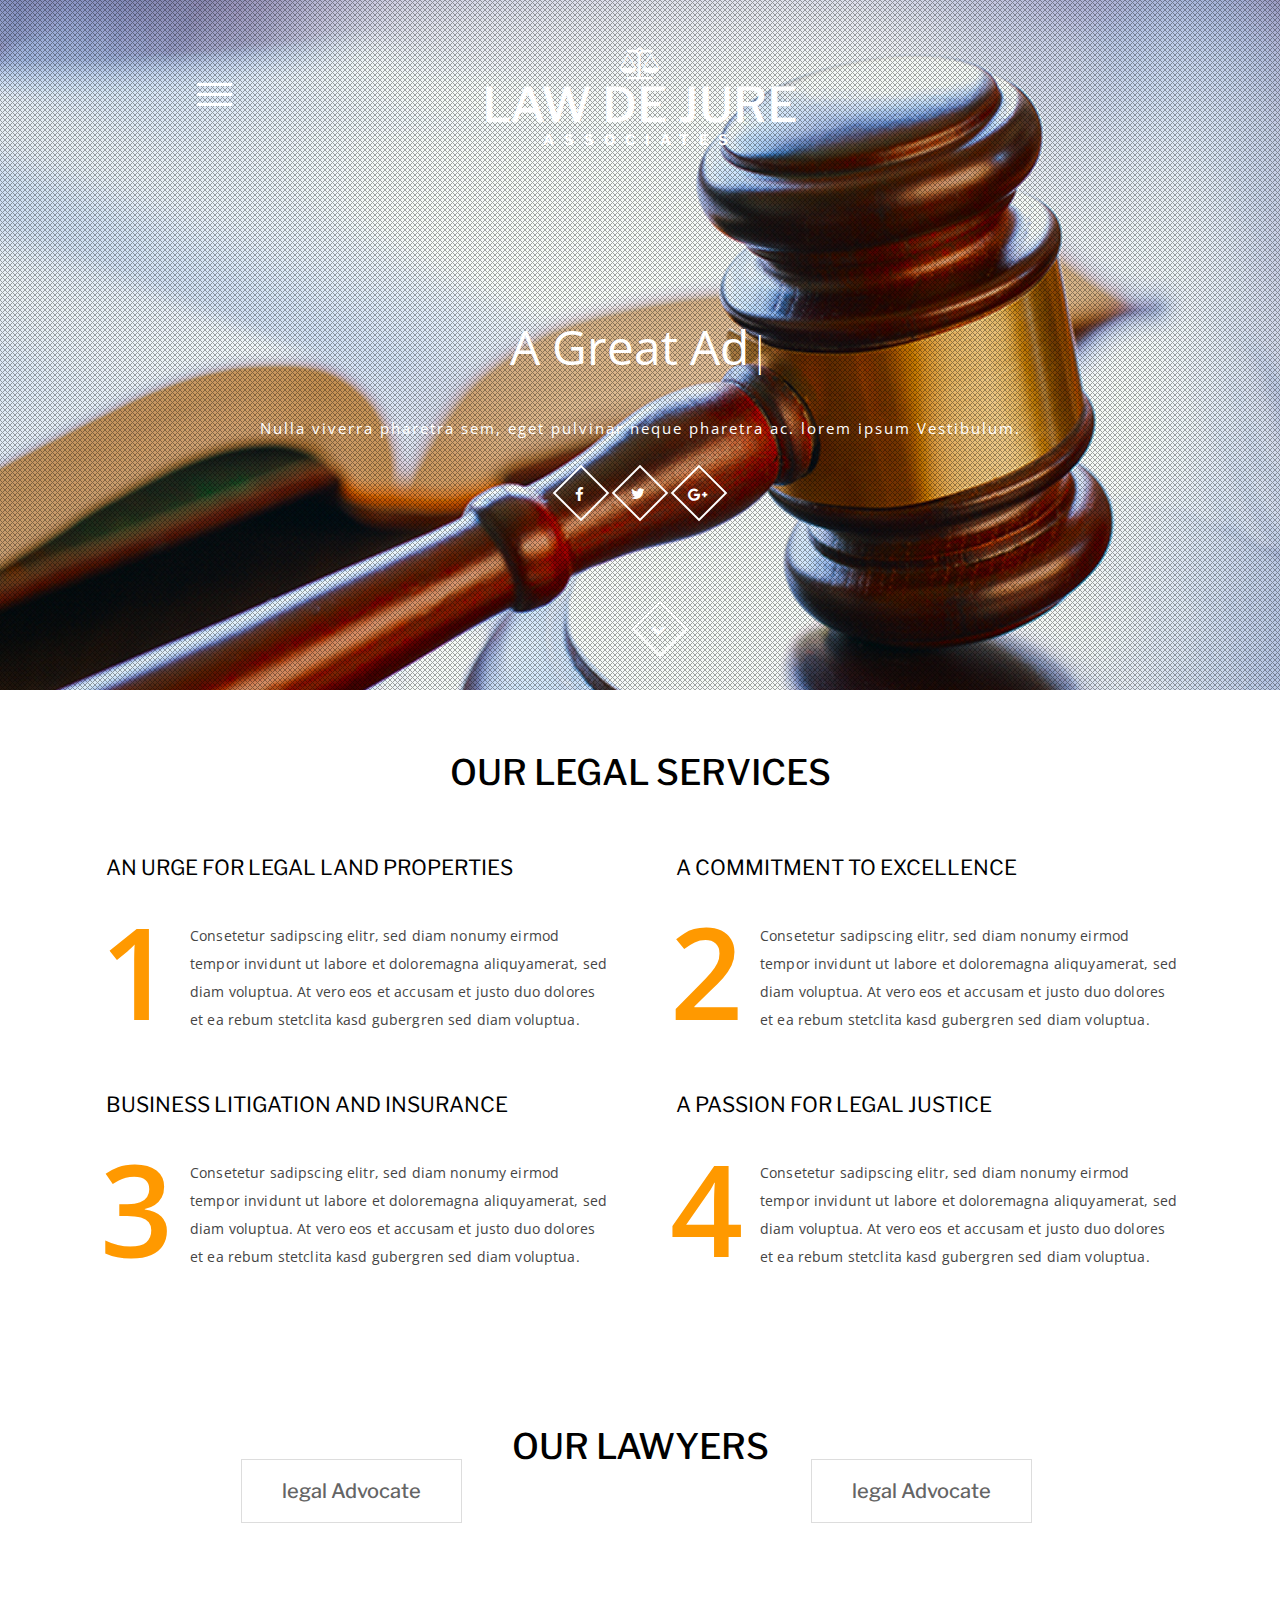
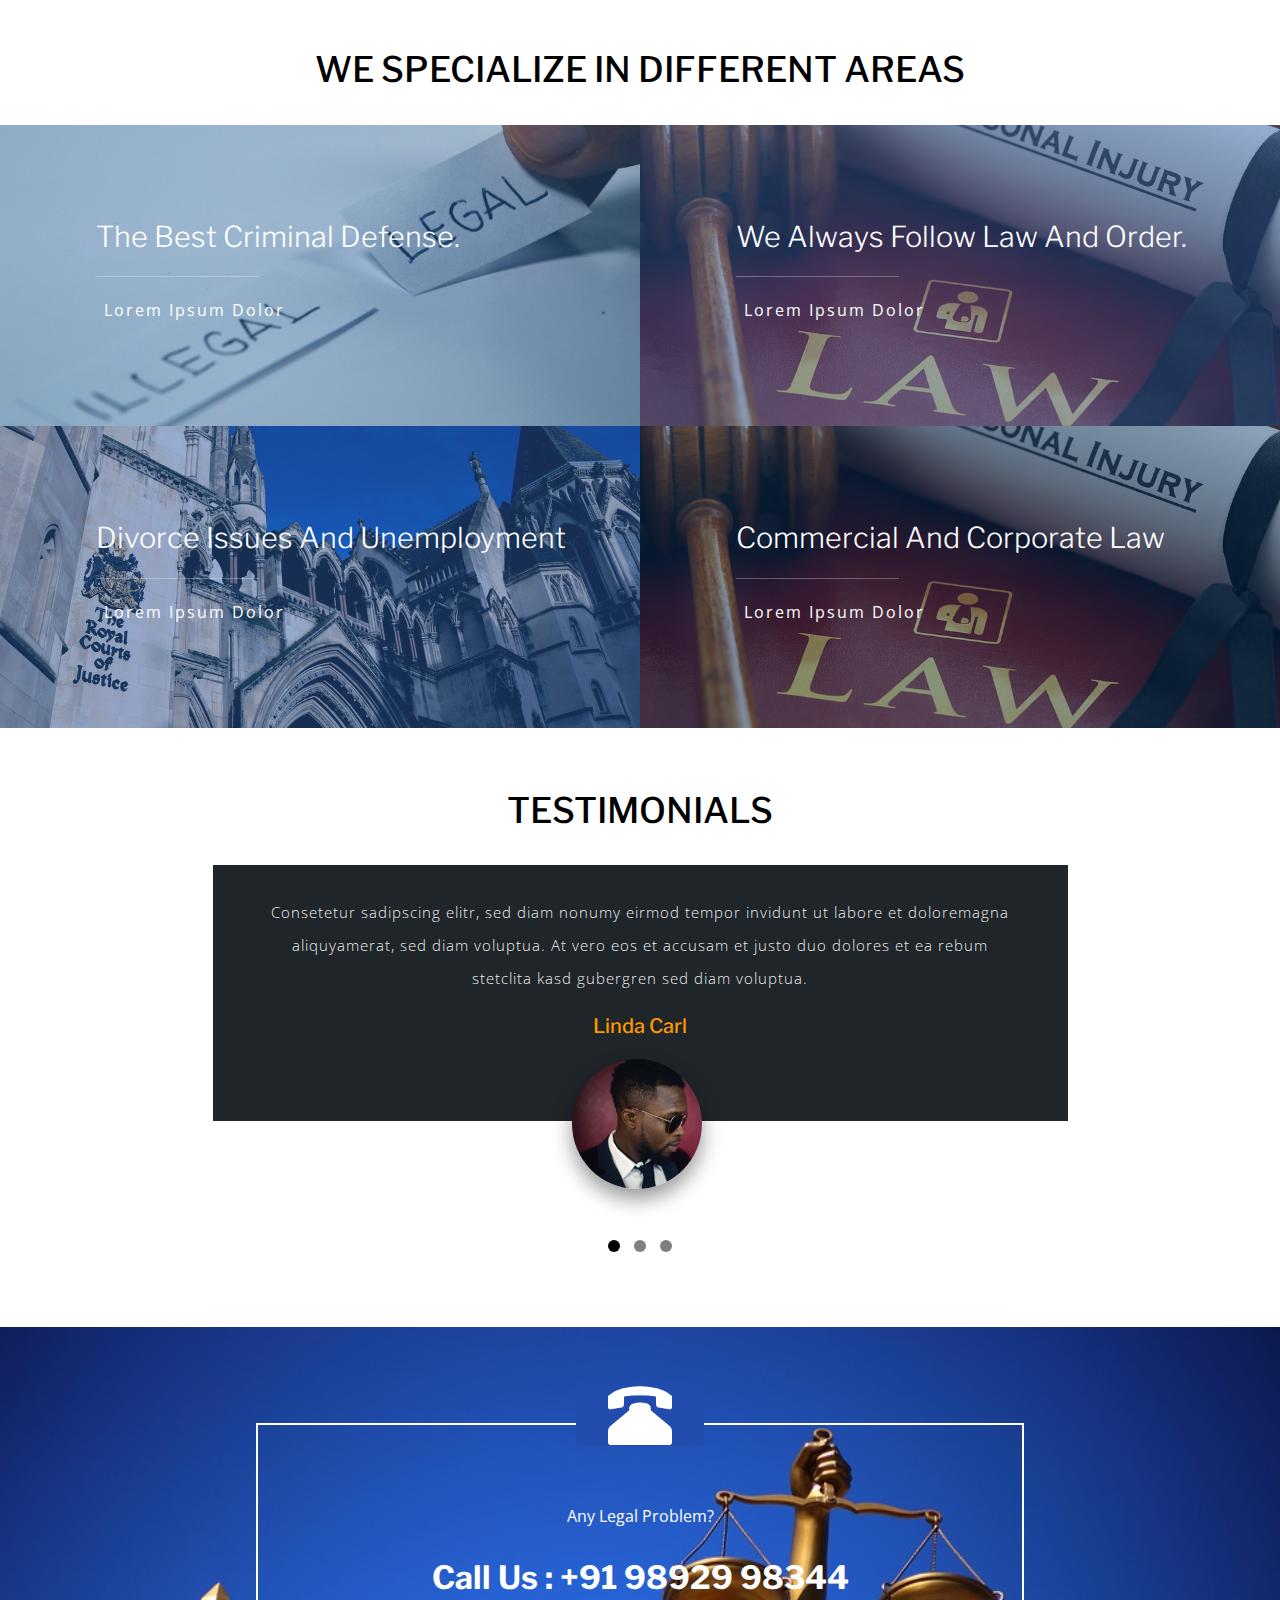
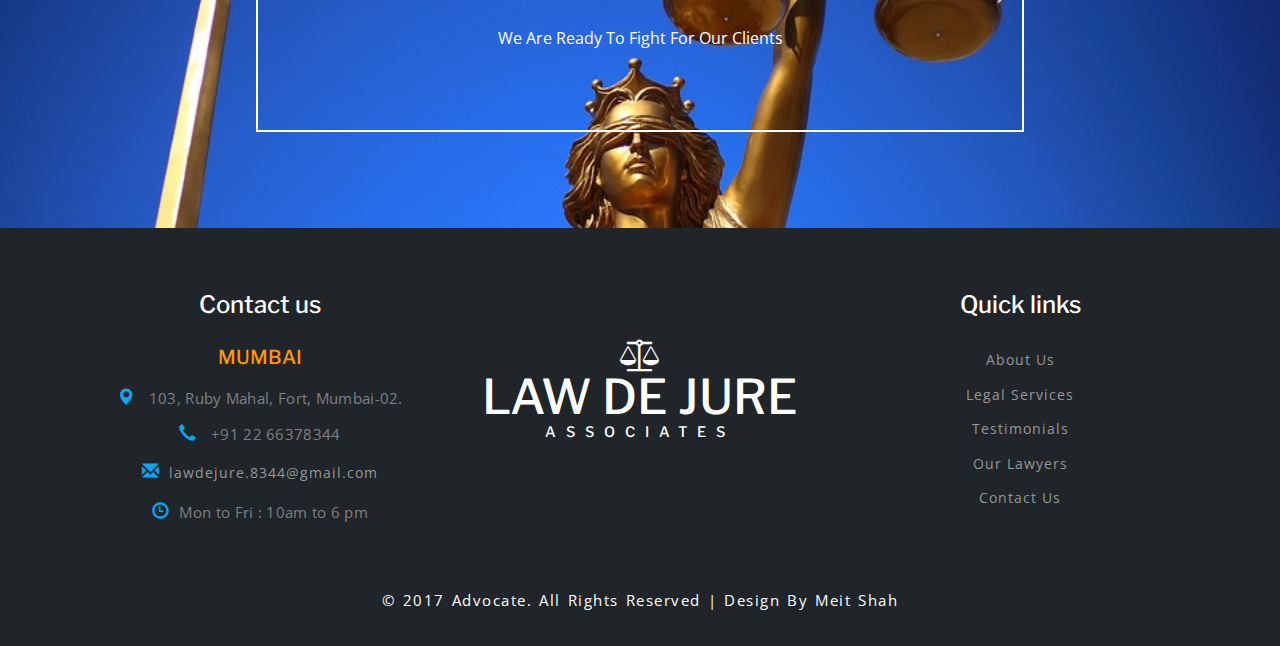
==== index.html @ 08cc8f12 "initial commit +4 (optimised index.html)" ====
<!DOCTYPE html>
<html lang="en">
<head>
<title>LawDeJure Associates</title>
<!-- custom-theme -->
<meta name="viewport" content="width=device-width, initial-scale=1">
<meta http-equiv="Content-Type" content="text/html; charset=utf-8" />
<meta name="description" content="LawDeJure is a mumbai based law firm which provides seemless legal advice/assistance.With Over 15 years
of experience in the law industry, LawDeJure has handled 200+ legal cases.">
<meta name="keywords" content="" />
<script type="application/x-javascript"> addEventListener("load", function() { setTimeout(hideURLbar, 0); }, false);
		function hideURLbar(){ window.scrollTo(0,1); } </script>	
		
<!-- //custom-theme files-->
<link href="css/bootstrap.css" rel="stylesheet" type="text/css" media="all" />
<link href="css/style.css" rel="stylesheet" type="text/css" media="all" />
<!-- //custom-theme files-->

<!-- font-awesome-icons -->
<link href="css/font-awesome.css" rel="stylesheet"> 
<!-- //font-awesome-icons -->

<!-- googlefonts -->
<link href="//fonts.googleapis.com/css?family=Open+Sans:300,300i,400,400i,600,600i,700,700i,800,800i&amp;subset=cyrillic,cyrillic-ext,greek,greek-ext,latin-ext,vietnamese" rel="stylesheet">
<link href="//fonts.googleapis.com/css?family=Libre+Franklin:100,100i,200,200i,300,300i,400,400i,500,500i,600,600i,700,700i,800,800i,900,900i&amp;subset=latin-ext" rel="stylesheet">
<!-- //googlefonts -->

</head>
<body>
<!-- banner -->
<div class="banner">
	<div class="banner-layer">
	<div class="container">
		<div class="banner-logo">
			<a href="index.html">
				<i class="fa fa-balance-scale" aria-hidden="true"></i>
				<h1>Law De Jure<span id="associates">Associates</span> </h1>
			</a>
		</div>
				</div>
				<div class="agileits_w3layouts_menu">
					<div class="shy-menu">
						<a class="shy-menu-hamburger">
							<span class="layer top"></span>
							<span class="layer mid"></span>
							<span class="layer btm"></span>
						</a>
						<div class="shy-menu-panel">
							<nav class="menu menu--horatio link-effect-8" id="link-effect-8">
								<ul class="w3layouts_menu__list">
									<li class="active"><a href="index.html">Home</a></li>
									<li><a href="#">About Us</a></li>
									<li> <a href="#services" class="scroll">Legal Services</a> </li>
									<li> <a href="#lawyers" class="scroll">Our Lawyers</a> </li>
									<li><a href="contact.html">Contact Us</a></li>
								</ul>
							</nav>
						</div>
						<div class="clearfix"> </div>
					</div>
				</div>
			<div class="agile_banner_info">
				<div class="agile_banner_info1">
					<div id="typed-strings" class="agileits_w3layouts_strings">
						<p>A Great advocate is for <i>Justice</i></p>
						<p>We <i>Fight</i> for Justice</p>
						<p><i>lawyers </i>advice are in stock</p>
						<p>We fight for <i>Civil Rights</i></p>
					</div>
					<span id="typed" style="white-space:pre;"></span>
				</div>
			</div>
			<div class="banner_agile_para">
				<p>Nulla viverra pharetra sem, eget pulvinar neque pharetra ac. lorem ipsum Vestibulum.</p>
			</div>
			<div class="w3_agile_social_icons">
				<ul class="agileinfo_social_icons">
					<li><a href="#" class="w3_agileits_facebook"><i class="fa fa-facebook" aria-hidden="true"></i></a></li>
					<li><a href="#" class="wthree_twitter"><i class="fa fa-twitter" aria-hidden="true"></i></a></li>
					<li><a href="#" class="agileinfo_google"><i class="fa fa-google-plus" aria-hidden="true"></i></a></li>
				</ul>
			</div>
			<div class="thim-click-to-bottom">
				
					<a href="#services" class="scroll">
					<div class="rotate">
						<i class="fa  fa-chevron-down"></i>
					</div>
					</a>
		</div>
		</div>
	</div>
<!-- //banner -->	

<!--/services-->
<div id="services" class="services">
	<div class="container">
		<h3 class="tittle">Our legal Services</h3>
	<div class="legaltopgrids">
		<div class="col-md-6 grid1">
			<h3>An urge for legal land properties</h3>
			<div class="col-md-2 gridnumber">
				<span>1</span>
			</div>
			<div class="col-md-10 gridinfo">
				<p>Consetetur sadipscing elitr, sed diam nonumy eirmod tempor invidunt 
					ut labore et doloremagna aliquyamerat, sed diam voluptua. At vero eos et accusam
					et justo duo dolores et ea rebum stetclita kasd gubergren sed diam voluptua.</p>
			</div>
			<div class="clearfix"></div>
		</div>
		<div class="col-md-6 grid1">
			<h3>A commitment to Excellence</h3>
			<div class="col-md-2 gridnumber">
				<span>2</span>
			</div>
			<div class="col-md-10 gridinfo">
				<p>Consetetur sadipscing elitr, sed diam nonumy eirmod tempor invidunt 
					ut labore et doloremagna aliquyamerat, sed diam voluptua. At vero eos et accusam
					et justo duo dolores et ea rebum stetclita kasd gubergren sed diam voluptua.</p>
			</div>
			<div class="clearfix"></div>
		</div>
		<div class="clearfix"></div>
	</div>
	<div class="legalbottomgrids">
		<div class="col-md-6 grid1">
			<h3>Business litigation and insurance</h3>
			<div class="col-md-2 gridnumber">
				<span>3</span>
			</div>
			<div class="col-md-10 gridinfo">
				<p>Consetetur sadipscing elitr, sed diam nonumy eirmod tempor invidunt 
					ut labore et doloremagna aliquyamerat, sed diam voluptua. At vero eos et accusam
					et justo duo dolores et ea rebum stetclita kasd gubergren sed diam voluptua.</p>
			</div>
			<div class="clearfix"></div>
		</div>
		<div class="col-md-6 grid1 margin">
			<h3>A Passion for legal Justice</h3>
			<div class="col-md-2 gridnumber">
				<span>4</span>
			</div>
			<div class="col-md-10 gridinfo">
				<p>Consetetur sadipscing elitr, sed diam nonumy eirmod tempor invidunt 
					ut labore et doloremagna aliquyamerat, sed diam voluptua. At vero eos et accusam
					et justo duo dolores et ea rebum stetclita kasd gubergren sed diam voluptua.</p>
			</div>
			<div class="clearfix"></div>
		</div>
	</div>
	</div>
</div>
<!--//services-->

<!-- our lawyers -->
<div class=" lawyers agileits-w3layouts-specials" id="lawyers">
	<div class="container">
		<h3 class="tittle">Our Lawyers</h3>
				<div class="special-grids">
					<div class="col-md-6 lawyer1 special-left l-grids">
						 <figure class="effect-bubba">
								<img src="images/l5.jpg" alt=""/>
								<figcaption>
									<h4>Integrating technology to solve your problems</h4>												
								</figcaption>			
						 </figure>
								<h4 class="name">legal Advocate</h4>
					</div>
					<div class="col-md-6 lawyer1 special-left l-grids">
						 <figure class="effect-bubba">
								<img src="images/l6.jpg" alt=""/>
								<figcaption>
									<h4>Integrating technology to solve your problems</h4>	
								</figcaption>			
						 </figure>
								<h4 class="name">legal Advocate</h4>
					</div>
					<div class="clearfix"></div>
				</div>
	</div>
</div>
<!-- //our lawyers -->

<!-- Specialization -->
<div class="home_ w3layouts">
 <div class="home_grids_w3">
		<h3 class="tittle">We specialize in different areas</h3>
  <div class="home_main">
  	<div class="col-md-6 col-sm-6 col-xs-6 img4 img-grid">
		    <div class="img_text_w3ls">
				<h4>The best Criminal defense.</h4>
				<span> </span>
				<p>lorem ipsum dolor</p>
			</div>
	 </div>
	   <div class="col-md-6 col-sm-6 col-xs-6 img1 img-grid">
		   <div class="img_text_w3ls">
				<h4>we always follow Law and order.</h4>
				<span> </span>
				<p>lorem ipsum dolor</p>
			</div>
		</div>
	</div>
   <div class="home_main">
	   <div class="col-md-6 col-sm-6 col-xs-6 img-grid  img5">
		  <div class="img_text_w3ls">
				<h4>Divorce issues and unemployment</h4>
				<span> </span>
				<p>lorem ipsum dolor</p>
		  </div>
		 </div>
		<div class="col-md-6 col-sm-6 col-xs-6 img-grid img6">
		  <div class="img_text_w3ls">
				<h4>Commercial and corporate law</h4>
				<span> </span>
				<p>lorem ipsum dolor</p>
		  </div>
		 </div>
		<div class="clearfix"></div>
  </div>
</div>
</div>
<!-- //Specialization -->

<!--/reviews-->
	<div id="testimonials" class="testimonials">
		<div class="container">
		<h3 class="tittle">Testimonials</h3>
				<div class="test-monials">
				<!--//screen-gallery-->
						<div class="sreen-gallery-cursual">
							
						       <div id="owl-demo" class="owl-carousel">
					                 <div class="item-owl">
					                	<div class="test-review">
											<div class="img-agile">
												<img src="images/team1.jpg" class="img-responsive" alt=""/>
											</div>
											<div class="textagile">
												<p>Consetetur sadipscing elitr, sed diam nonumy eirmod tempor invidunt 
													ut labore et doloremagna aliquyamerat, sed diam voluptua. At vero eos et accusam
													et justo duo dolores et ea rebum stetclita kasd gubergren sed diam voluptua.</p>
												 <h5>Linda Carl</h5>
											</div>
										</div>
					                </div>
					                 <div class="item-owl">
					                	<div class="test-review">
											<div class="img-agile">
												<img src="images/team2.jpg" class="img-responsive" alt=""/>
											</div>
											<div class="textagile">
												<p>Consetetur sadipscing elitr, sed diam nonumy eirmod tempor invidunt 
													ut labore et doloremagna aliquyamerat, sed diam voluptua. At vero eos et accusam
													et justo duo dolores et ea rebum stetclita kasd gubergren sed diam voluptua.</p>
												<h5>Williams Allen</h5>
											</div>
					                	</div>
					                </div>
					                 <div class="item-owl">
					                	<div class="test-review">
											<div class="img-agile">
												<img src="images/team3.jpg" class="img-responsive" alt=""/>
											</div>
											<div class="textagile">
												<p>Consetetur sadipscing elitr, sed diam nonumy eirmod tempor invidunt 
													ut labore et doloremagna aliquyamerat, sed diam voluptua. At vero eos et accusam
													et justo duo dolores et ea rebum stetclita kasd gubergren sed diam voluptua.</p>
												<h5>Ashley Rose</h5>
											</div>
					                	</div>
					                </div>
				              </div>
						<!--//screen-gallery-->
					</div>
				</div>
			</div>
		</div>
<!--//reviews-->

<!-- footer top -->
<div class="phone1">
	<div class="border">
		<p>Any legal problem?</p>
		<h3>Call Us : +91 98929 98344</h3>
		<p>We are ready to fight for our clients</p>
	</div>
	<div class="phone">
		<i class="glyphicon glyphicon-phone-alt" aria-hidden="true"></i>
	</div>
</div>
<!-- //footer top -->

<!-- footer -->
<div class="footer">
		<div class="footer-top">
			<div class="container">
				<div class="footer-grids">
					<div class=" col-lg-4 col-md-4 col-sm-4 col-xs-12 text-center footer-grid address">
						<h3>Contact us</h3>
						<h4>Mumbai</h4>
						<ul>
							<li><i class="glyphicon glyphicon-map-marker" aria-hidden="true"></i> 103, Ruby Mahal, Fort, <span>Mumbai-02.</span></li>
							<li><i class="glyphicon glyphicon-earphone" aria-hidden="true"></i> +91 22 66378344 </li>
							<li><i class="glyphicon glyphicon-envelope" aria-hidden="true"></i><a href="mailto:lawdejure.8344@gmail.com">lawdejure.8344@gmail.com</a></li>
							<li><i class="glyphicon glyphicon-time" aria-hidden="true"></i>Mon to Fri : 10am to 6 pm</li>
						</ul>
					</div>
					<div class="col-lg-4 col-md-4 col-sm-4">
						<div id="footer-logo" class="banner-logo">
							<a href="index.html">
							<i class="fa fa-balance-scale" aria-hidden="true"></i>
							<h2>Law De Jure <span>Associates</span> </h2>
							</a>
						</div>
					</div>
					<div class=" col-lg-4 col-md-4 col-sm-4 col-xs-12 text-center footer-grid">
						<h3>Quick links</h3>
						<ul>
							<li> <a href="#">About Us</a> </li>
							<li> <a href="#services" class="scroll">Legal Services</a> </li>
							<li> <a href="#testimonials" class="scroll">Testimonials</a> </li>
							<li> <a href="#lawyers" class="scroll">Our Lawyers</a> </li>
							<li> <a href="contact.html">Contact Us</a> </li>
						</ul>
					</div>						
					</div>
					<div class="clearfix"> </div>
				</div>
			</div>
		</div>
	</div>
	<!-- //footer -->

<!-- copyright -->
<div class="wthree_copy_right">
	<div class="container">
		<p>&copy; 2017 Advocate. All rights reserved | Design by Meit Shah</p>
			
	</div>
</div>
<!-- //copyright -->

<!-- js -->
	<script type="text/javascript" src="js/jquery-2.1.4.min.js"></script>
	<!-- for bootstrap working -->
	<script src="js/bootstrap.js"></script>
	<!-- //for bootstrap working -->
<!-- //js -->

<!-- banner-type-text -->
	<script src="js/typed.js" type="text/javascript"></script>
    <script>
		$(function(){

			$("#typed").typed({
				// strings: ["Typed.js is a <strong>jQuery</strong> plugin.", "It <em>types</em> out sentences.", "And then deletes them.", "Try it out!"],
				stringsElement: $('#typed-strings'),
				typeSpeed: 30,
				backDelay: 500,
				loop: false,
				contentType: 'html', // or text
				// defaults to false for infinite loop
				loopCount: false,
				callback: function(){ foo(); },
				resetCallback: function() { newTyped(); }
			});

			$(".reset").click(function(){
				$("#typed").typed('reset');
			});

		});

		function newTyped(){ /* A new typed object */ }

		function foo(){ console.log("Callback"); }
    </script>
<!-- //banner-type-text -->

<!-- menu -->
	<script>
		$(function() {
			
			initDropDowns($("div.shy-menu"));

		});

		function initDropDowns(allMenus) {

			allMenus.children(".shy-menu-hamburger").on("click", function() {
				
				var thisTrigger = jQuery(this),
					thisMenu = thisTrigger.parent(),
					thisPanel = thisTrigger.next();

				if (thisMenu.hasClass("is-open")) {

					thisMenu.removeClass("is-open");

				} else {			
					
					allMenus.removeClass("is-open");	
					thisMenu.addClass("is-open");
					thisPanel.on("click", function(e) {
						e.stopPropagation();
					});
				}
				
				return false;
			});
		}
	</script>
<!-- //menu -->

<!-- testimonials required-js-files-->
							<link href="css/owl.carousel.css" rel="stylesheet">
							    <script src="js/owl.carousel.js"></script>
							        <script>
							    $(document).ready(function() {
							      $("#owl-demo").owlCarousel({
							        items : 1,
							        lazyLoad : true,
							        autoPlay : true,
							        navigation : false,
							        navigationText :  false,
							        pagination : true,
							      });
							    });
							    </script>
<!--// testimonials required-js-files-->

<!-- here starts scrolling icon -->
<script src="js/SmoothScroll.min.js"></script>
	<script type="text/javascript" src="js/move-top.js"></script>
	<script type="text/javascript" src="js/easing.js"></script>
	<!-- here stars scrolling script -->
	<script type="text/javascript">
		$(document).ready(function() {
			/*
				var defaults = {
				containerID: 'toTop', // fading element id
				containerHoverID: 'toTopHover', // fading element hover id
				scrollSpeed: 1200,
				easingType: 'linear' 
				};
			*/
								
			$().UItoTop({ easingType: 'easeOutQuart' });
								
			});
	</script>
	<!-- //here ends scrolling script -->
<!-- //here ends scrolling icon -->

<!-- scrolling script -->
<script type="text/javascript">
	jQuery(document).ready(function($) {
		$(".scroll").click(function(event){		
			event.preventDefault();
			$('html,body').animate({scrollTop:$(this.hash).offset().top},1000);
		});
	});
</script> 
<!-- //scrolling script -->

</body>
</html>
---- css/style.css ----
html, body{
    font-size: 100%;
	font-family: 'Open Sans', sans-serif;
	background:#ffffff;
	margin: 0;
}
p,ul li,ol li{
	margin:0;
	font-size:15px;
}
h1,h2,h3,h4,h5,h6{
	margin:0;
	font-family: 'Libre Franklin', sans-serif;
}
ul,label{
	margin:0;
	padding:0;
}
body a:hover{
	text-decoration:none;
}
input[type="submit"],input[type="reset"],a{
	-webkit-transition: 0.5s ease-in;
    -moz-transition: 0.5s ease-in;
    -ms-transition: 0.5s ease-in;
    -o-transition: 0.5s ease-in;
    transition:0.5s ease-in;
}
img{
	width:100%;
}

/*-- banner --*/
.banner{
	background:url(../images/banner-1.jpg) no-repeat 0px 0px;
	background-size:cover;
	-webkit-background-size:cover;
	-moz-background-size:cover;
	-o-background-size:cover;
	-ms-background-size:cover;
	min-height:770px;
	position: relative;
}
.banner-layer {
    background: url(../images/layer.png)repeat;
    min-height: 770px;
}
.banner1{
	background:url(../images/banner-1.jpg) no-repeat 0px 0px;
	background-size:cover;
	-webkit-background-size:cover;
	-moz-background-size:cover;
	-o-background-size:cover;
	-ms-background-size:cover;
	min-height:300px;
}
.banner-layer1 {
    background: url(../images/layer.png)repeat;
	min-height:300px;
}
/*-- menu-navigation --*/
.shy-menu{
  -moz-transition: all .4s cubic-bezier(.1,.7,.3,1);
  -webkit-transition: all .4s cubic-bezier(.1,.7,.3,1);
  -o-transition: all .4s cubic-bezier(.1,.7,.3,1);
  -ms-transition: all .4s cubic-bezier(.1,.7,.3,1);
  transition: all .4s cubic-bezier(.1,.7,.3,1);
}

.shy-menu-panel ul {
	text-align: center;
}
.shy-menu-panel ul li{
    display: inline-block;
}
.shy-menu-panel ul li a{
	color: #fff;
    text-decoration: none;
    display: block;
    text-transform: uppercase;
}

.shy-menu { 
	display: block;
	color: #fff;
    position: absolute;
    left: 15%;
    top: 8%;
    z-index: 999;
}
.shy-menu-hamburger,.shy-menu { 
	height: 40px;
	width: 40px;
}
.shy-menu.is-open{ 
  background-color:#262626;
}

.shy-menu.is-open {
    width: 70%;
}
.w3_agileits_banner_main_grid,.shy-menu.is-open {
	height: 75px;
}

.shy-menu-panel { 
	margin-left: 0px;
	display: none;
}
.is-open .shy-menu-panel { 
	margin-left: 0;
	display: block;
	width: 100%;
}
/*** Hamburger ***/
.shy-menu-hamburger {
	position: relative;
    display: block;
    overflow: hidden;
    cursor: pointer;
    float: left;
    margin-top: 1em;
}

.shy-menu-hamburger > .layer {
  background-color: #fff;
  border-radius: 1px;
  display: block;
  height: 3px;
  overflow: hidden;
  position: absolute;
    left: 5px;
  width: 40px;
}

.shy-menu-hamburger .layer.top { top: 12px; }
.is-open .shy-menu-hamburger .layer.top { 
	margin-top: .58em;
	transform: rotate(45deg);
	-webkit-transform: rotate(45deg);
	-moz-transform: rotate(45deg);
	-o-transform: rotate(45deg);
	-ms-transform: rotate(45deg);
}
.shy-menu-hamburger .layer.mid { top: 22px; }
.is-open .shy-menu-hamburger .layer.mid {
	opacity: 0;
	left: 0;
}
.shy-menu-hamburger .layer.btm { top: 32px; }
.is-open .shy-menu-hamburger .layer.btm { 
	margin-top: -.58em;
	transform: rotate(-45deg);
	-webkit-transform: rotate(-45deg);
	-moz-transform: rotate(-45deg);
	-o-transform: rotate(-45deg);
	-ms-transform: rotate(-45deg);
}
/*-- nav-effect --*/
.link-effect-8 a {
	margin: 0.8em 2em 0;
    padding: 1em;
	position: relative;
  -moz-transition: ease-out 0.3s 0.1s;
  -o-transition: ease-out 0.3s 0.1s;
  -webkit-transition: ease-out 0.3s;
  -webkit-transition-delay: 0.1s;
  transition: ease-out 0.3s 0.1s;
}
.link-effect-8 a::before {
  height: 2px;
  width: 100%;
  background: #797878;
  content: "";
  position: absolute;
  left: 0;
  top: 0;
  visibility: hidden;
  -moz-transition: 0.3s;
  -o-transition: 0.3s;
  -webkit-transition: 0.3s;
  transition: 0.3s;
}
.link-effect-8 a::after {
  height: 2px;
  width: 100%;
  background: #797878;
  content: "";
  position: absolute;
  left: 0;
  top: 100%;
  visibility: hidden;
  -moz-transition: 0.3s;
  -o-transition: 0.3s;
  -webkit-transition: 0.3s;
  transition: 0.3s;
}
.link-effect-8 a:hover::before,.w3layouts_menu__list li.active a::before {
  visibility: visible;
  top: 100%;
  background: white;
}
.link-effect-8 a:hover::after,.w3layouts_menu__list li.active a::after {
  visibility: visible;
  top: 0;
  background: white;
}
.shy-menu-panel ul li.active a,.link-effect-8 a:hover{
    color: #2196F3;
}
/*-- //nav-effect --*/
.agile_short_dropdown {
    border-radius: 0;
    background: #ffffff;
    text-align: center;
	padding:0;
	border: none;
}
.agile_short_dropdown li a{
	text-transform:uppercase;
	color:#212121;
	font-size:13px;
	font-weight:600;
	padding: .8em 0;
}
.agile_short_dropdown > li > a:hover{
    color: #fff;
    text-decoration: none;
    background-color:#ec9114;
}
.w3_agile_phone{
	float:right;
	margin: 1.3em 0 0;
}
.w3_agile_phone p{
	color:#fff;
	font-weight:600;
}
.w3_agile_phone p i{
	padding-right:1em;
}
.agile_banner_info {
    margin: 10em auto 0em;
    text-align: center;
}
.agile_banner_info1{
	margin-left:0em;
}
.agile_banner_info h3{
	font-size:1em;
	color:#fff;
	text-transform:capitalize;
	line-height:1.5em;
}
.agile_banner_info h3 span{
	color: #fff;
    padding: .2em .8em;
    background:#ec9114;
}
#typed{
	font-size:3em;
	color:#fff;
	text-transform:capitalize;
	line-height:1.5em;
}
#typed i{
	font-style:normal;
	color:#0accff;
    color: #FF9800;
	font-weight:600;
}
.banner_agile_para p{
    color: #fff;
    margin: 2em 0;
    line-height: 2em;
    text-align: center;
    letter-spacing: 2px;
}
.banner-logo h1,.banner-logo h2 ,.banner-logo h3 {
    font-size: 3em;
    display: block;
    line-height: 1em;
    vertical-align: middle;
    color: #fff;
    text-decoration: none;
    text-transform: uppercase;
}
.banner-logo i.fa {
    color: #fff;
    font-size: 2em;
}
.banner-logo h1 span,.banner-logo h2 span,.banner-logo h3 span {
    font-size: 0.3em;
    letter-spacing: 10px;
    line-height: 1em;
    display: block;
    color: #fff;
    margin-top: 4px;
}
.wthree_copy_right .banner-logo h2 span,.wthree_copy_right .banner-logo h3 span {
    letter-spacing: 6px;
}
.wthree_copy_right .banner-logo h2, .wthree_copy_right .banner-logo h3 {
    font-size: 2em;
}
.banner-logo {
    text-align: center;
    margin-top: 3em;
}
.banner-logo a {
    display: inline-block;
}

#associates{
  font-weight: 700;
}
/*-- code for animated blinking cursor --*/
.typed-cursor{
	opacity: 1;
    font-weight: 300;
    -webkit-animation: blink 0.7s infinite;
    -moz-animation: blink 0.7s infinite;
    -ms-animation: blink 0.7s infinite;
    -o-animation: blink 0.7s infinite;
    animation: blink 0.7s infinite;
    color: #fff;
    font-size: 2.5em;
}
@-keyframes blink{
	0% { opacity:1; }
	50% { opacity:0; }
	100% { opacity:1; }
}
@-webkit-keyframes blink{
	0% { opacity:1; }
	50% { opacity:0; }
	100% { opacity:1; }
}
@-moz-keyframes blink{
	0% { opacity:1; }
	50% { opacity:0; }
	100% { opacity:1; }
}
@-ms-keyframes blink{
	0% { opacity:1; }
	50% { opacity:0; }
	100% { opacity:1; }
}
@-o-keyframes blink{
	0% { opacity:1; }
	50% { opacity:0; }
	100% { opacity:1; }
}
@-webkit-keyframes dotAnimation {
  99% {
    background:#0accff;
    box-shadow: 0 17px 0 rgba(224, 70, 129, 0), 0 34px 0 rgba(224, 70, 129, 0);
  }
  33% {
    background: rgba(224, 70, 129, 0);
    box-shadow: 0 17px 0 #0accff, 0 34px 0 rgba(224, 70, 129, 0);
  }
  66% {
    background: rgba(224, 70, 129, 0);
    box-shadow: 0 17px 0 rgba(224, 70, 129, 0), 0 34px 0 #0accff;
  }
}

@keyframes dotAnimation {
  99% {
    background:#0accff;
    box-shadow: 0 17px 0 rgba(224, 70, 129, 0), 0 34px 0 rgba(224, 70, 129, 0);
  }
  33% {
    background: rgba(224, 70, 129, 0);
    box-shadow: 0 17px 0 #0accff, 0 34px 0 rgba(224, 70, 129, 0);
  }
  66% {
    background: rgba(224, 70, 129, 0);
    box-shadow: 0 17px 0 rgba(224, 70, 129, 0), 0 34px 0 #0accff;
  }
}
.w3_agile_social_icons{
	margin:1em 0 0;
	text-align:center;
}
.agileinfo_social_icons li{
	display:inline-block;
    margin: 0em .5em;
}
.agileinfo_social_icons li a{
	width: 40px;
    height: 40px;
    border: 2px solid #fff;
    transform: rotate(45deg);
	-webkit-transform:rotate(45deg);
	-moz-transform:rotate(45deg);
	-o-transform:rotate(45deg);
	-ms-transform:rotate(45deg);
    text-decoration: none;
    display: block;
    text-align: center;
    transition: 1.5s;
	-webkit-transition: 1.5s;
	-ms-transition: 1.5s;
	-o-transition: 1.5s;
	-moz-transition: 1.5s;
}
.agileinfo_social_icons li a:hover{
	color:#fff;
    transform:rotate(400deg);
	-webkit-transform:rotate(400deg);
	-moz-transform:rotate(400deg);
	-o-transform:rotate(400deg);
	-ms-transform:rotate(400deg);
    transition: 1.5s;
	-webkit-transition: 1.5s;
	-ms-transition: 1.5s;
	-o-transition: 1.5s;
	-moz-transition: 1.5s;
}
.agileinfo_social_icons li a i{
	line-height:2.7em;
    transform: rotate(-45deg);
	-webkit-transform:rotate(-45deg);
	-moz-transform:rotate(-45deg);
	-o-transform:rotate(-45deg);
	-ms-transform:rotate(-45deg);
	color: #ffffff;
}
.w3_agileits_facebook:hover{
	background: #3b5998;
}
.wthree_twitter:hover{
	background: #1da1f2;
}
.agileinfo_google:hover{
	background: #dd4b39;
}
.agileinfo_pinterest:hover{
	background: #bd081c;
}
.w3_banner_color{
	position: absolute;
    width: 25.3%;
    height: 20px;
    background: #ec9114;
    bottom: 0%;
    right: 19.3%;
}
.thim-click-to-bottom {
    position: absolute;
    bottom: 6%;
    left: 50%;
    -webkit-animation: bounce 2s infinite ease-in-out;
}
.thim-click-to-bottom i {
    color: #fff;
    font-size: 15px;
    transform: rotate(-45deg);
    -webkit-transform: rotate(-45deg);
    -moz-transform: rotate(-45deg);
    -o-transform: rotate(-45deg);
    -ms-transform: rotate(-45deg);
}
.rotate {
    transform: rotate(45deg);
    -webkit-transform: rotate(45deg);
    -moz-transform: rotate(45deg);
    -o-transform: rotate(45deg);
    -ms-transform: rotate(45deg);
    border: 2px solid #fff;
    padding: 8px 10px;
    width: 40px;
    height: 40px;
}
@-webkit-keyframes bounce {
	0%, 20%, 60%, 100%  { -ms-transform: translateY(0); }
	0%, 20%, 60%, 100%  { -o-transform: translateY(0); }
	0%, 20%, 60%, 100%  { -moz-transform: translateY(0); }
	0%, 20%, 60%, 100%  { -webkit-transform: translateY(0); }
    40%  { -webkit-transform: translateY(-20px); }
	80% { -webkit-transform: translateY(-10px); }
}

/*-- banner --*/
 
/*-- services --*/
 .gridnumber span {
    color: #ff9900;
    font-size: 8em;
    font-weight: 600;
}
.gridinfo p {
    font-size: 14px;
    line-height: 2em;
    color: #444;
    letter-spacing: .01em;
    margin: 3em 0 0;
}
.grid1 h3 {
    font-size: 1.3em;
    text-transform: uppercase;
    color: #000;
    margin-left: 1em;
    font-weight: 400;
}
.legaltopgrids {
    margin: 4em 0 2em;
}
/*-- //services --*/

/*-- lawyers --*/
.lawyer1 {
    position: relative;
}
.col-md-6.lawyer1 {
    margin-bottom: 4em;
}
.col-md-6.lawyer1:nth-child(4),.col-md-6.lawyer1:nth-child(5){
    margin-bottom: 0em;
}
/*-- //lawyers --*/
/*-- specials --*/
.agileits-w3layouts-specials{
	padding:80px 0;
	background: #fff;
}
.agileits-w3layouts-specials span {
    height: 1px;
    width: 10%;
    background: #f53753;
    display: block;
	margin:10px auto 0;
}
.special-left img{
	width:100%;
}
.special-right {
	background: rgba(245, 55, 83, 0.86);
    padding: 51px 62px 0 62px;
}
.special-right.l-left {
    background: #000000;
}
.special-right h4{
    line-height: 1.5em;
    font-size: 24px;
    color: #fff;
    font-weight: 300;
}
.special-right p {
    margin: 20px 0 0px 0;
    font-size: 14px;
    color: #000000;
    line-height: 2.2em;
	font-weight: 400;
}
.special-right.l-left p {
    color:#bbb;
}
.l-grids figure {
	position: relative;
	float: left;
	overflow: hidden;
	text-align: center;
	width:100%;
}
.l-grids figure img {
	position: relative;
	display: block;
}
.l-grids figure figcaption {
	padding: 2em;
	color: #fff;
	font-size: 1.25em;
	-webkit-backface-visibility: hidden;
	backface-visibility: hidden;
}
.l-grids figure figcaption{
	position: absolute;
	top: 0;
	left: 0;
	width: 100%;
	height: 100%;
}
figure.effect-bubba {
	  background-color:#676767;
	  margin:0;
}
figure.effect-bubba:hover img {
	opacity: 0.6;
}

figure.effect-bubba figcaption::before,
figure.effect-bubba figcaption::after {
	position: absolute;
	top: 30px;
	right: 30px;
	bottom: 30px;
	left: 30px;
	content: '';
	opacity: 0;
	-webkit-transition: opacity 0.35s, -webkit-transform 0.35s;
	transition: opacity 0.35s, transform 0.35s;
}

figure.effect-bubba figcaption::before {
	border-top: 1px solid #fff;
	border-bottom: 1px solid #fff;
	-webkit-transform: scale(0,1);
	transform: scale(0,1);
    background: rgba(3, 169, 244, 0.5);
}

figure.effect-bubba figcaption::after {
	border-right: 1px solid #fff;
	border-left: 1px solid #fff;
	-webkit-transform: scale(1,0);
	transform: scale(1,0);
}
figure.effect-bubba h4 {
    padding: 17% 5%;
    line-height: 1.3em;
	-webkit-transition: -webkit-transform 0.35s;
	transition: transform 0.35s;
	-webkit-transform: translate3d(0,-20px,0);
	transform: translate3d(0,-20px,0);
	opacity:0;
	padding-bottom: 0;
    color: #fff;
}
figure.effect-bubba p {
	padding: 0px 1em;
	opacity: 0;
	-webkit-transition: opacity 0.35s, -webkit-transform 0.35s;
	transition: opacity 0.35s, transform 0.35s;
	-webkit-transform: translate3d(0,20px,0);
	transform: translate3d(0,20px,0);
}
figure.effect-bubba:hover figcaption::before,
figure.effect-bubba:hover figcaption::after {
	opacity: 1;
	-webkit-transform: scale(1);
	transform: scale(1);
}
figure.effect-bubba:hover h4,
figure.effect-bubba:hover p {
	opacity: 1;
	-webkit-transform: translate3d(0,0,0);
	transform: translate3d(0,0,0);
}
.special-left h4,.spl-bot-right h4 {
    font-size: 30px;
}
h4.name {
    color: #656565;
    background: #fff;
    position: absolute;
    padding: 1em 2em;
    font-size: 20px;
    border: 1px solid #ddd;
    left: 30%;
    bottom: -11%;
    transition: 0.5s all;
	-webkit-transition:0.5s all;
	-o-transition:0.5s all;
	-moz-transition:0.5s all;
	-moz-transition:0.5s all;
}
h4.name:hover {
    background: #ff9900;
    color: #fff;
}
.special-left p,.spl-bot-right p{
    margin: 50px auto 0;
    font-size: 14px;
    color: #fff;
    line-height: 2em;
    width: 75%;
}
p.sp-para {
    font-size: 14px;
    line-height: 2.2em;
    text-align: center;
    color: #464646;
    width: 50%;
    margin: 0 auto;
}
.special-grids{
	margin-top:55px;
}
/*-- //our layers --*/

/*-- home --*/
.home_grids_w3,.grid_w3l {
	padding:0;
 }
.gallery_grid {
	margin: 2em 0 0;
}
.grid_w3l img {
	width:100%;
}
.img1,.img2,.img3,.img4,.img5,.img6{
	padding:0;
	background-size: cover !important;
}
.w3layouts .img1 {
	background: url(../images/1.jpg) center;
}
 .img2 {
	background: url(../images/2.jpg) center;
}
.img3 {
	background: url(../images/3.jpg) center;
}
.img4 {
	background: url(../images/4.jpg) center; 
}
.img5 {
	background: url(../images/5.jpg) center;
}
.img6 {
	background: url(../images/1.jpg) center;
}
.img_text_w3ls {
    padding: 6em 0 6em 6em;
	transition: 0.5s all;
	-webkit-transition: 0.5s all;
	-moz-transition: 0.5s all;
	-o-transition: 0.5s all;
	-ms-transition: 0.5s all;
	background: rgba(78, 54, 54, 0.85);
}
.img5 .img_text_w3ls,.img1 .img_text_w3ls{
	background: rgba(43, 91, 162, 0.5);
}
.img2 .img_text_w3ls,.img3 .img_text_w3ls,.img6 .img_text_w3ls{
	background: rgba(0, 51, 102, 0.45);
}
.img4 .img_text_w3ls{
	background:rgba(51, 102, 153, 0.45)
}
.img_text_w3ls h4 {
	color: #fff;
	font-size: 1.8em;
	margin: 0;
	text-transform: capitalize;
    font-weight: 300;
}
.img_text_w3ls span {
    width: 30%;
    height: 1px;
    background: rgba(255, 255, 255, 0.29);
    display: inline-block;
    margin: 1.5em 0 0.5em;
	transition: 0.5s all;
	-webkit-transition: 0.5s all;
	-moz-transition: 0.5s all;
	-o-transition: 0.5s all;
	-ms-transition: 0.5s all;
}
.img-grid:hover .img_text_w3ls span {
    width: 50%;
}
.img_text_w3ls p {
	color: #fff;
    font-size: 1em;
	margin: 0.5em;
	letter-spacing: 2px;
	text-transform: capitalize;
	font-weight: 400;
}
.img-grid:hover .img_text_w3ls {
    background: rgba(43, 91, 162, 0.2);
}
/*-- //home --*/

/*-- contact --*/
.phone1 {
    text-align: center;
    padding: 6em 0;
    background: url(../images/banner.jpg) no-repeat 0px 0px;
    background-size: cover;
	position:relative;
}
.phone1 p {
    font-size: 16px;
    text-transform: capitalize;
    color: #fff;
}
.phone1 h3 {
    font-size: 2em;
    font-weight: 700;
    margin: 1em 0;
    color: #fff;
}
.border {
    width: 60%;
    margin: 0 auto;
    border: 2px solid #fff;
    padding: 5em 0;
}
.phone i.glyphicon {
    color: #fff;
    font-size: 4em;
    position: absolute;
    top: 11%;
    left: 46%;
    background: #214cae;
    padding: 0 .5em;
}
/*-- //contact --*/

/*--/review--*/
.typography,.codes,.legal,.testimonials,.services,.lawyers,.contact ,.whom{
    /* background: #e84f5a;*/
    padding: 4em 0;
}
h4.text {
       background: none;
    font-size: 3em;
    text-align: center;
    color: #fff;
    text-transform: none;
    margin: 3% auto 0;
    width: 74%;
}
.img-agile img {
    width: 65%;
}
.test-monials h5{
    font-size: 20px;
    text-align: center;
    color: #ff9900;
    text-transform: none;
    margin: 1em 0;	
}
h3.tittle {
    text-align: center;
    font-size: 2.5em;
    text-transform: uppercase;
    margin-bottom: 1em;
	color:#000;
}
.test-review p {
    font-size: 15px;
    font-weight: 100;
    line-height: 2.2em;
    margin: 1em 0 0;
    padding: 0px;
    letter-spacing: 1px;
    color: #eee;
}
.test-review img{
	 border-radius: 50%;
	-webkit-border-radius: 50%;
	-moz-border-radius: 50%;
	-ms-border-radius: 50%;
	    box-shadow:0 10px 20px rgba(0, 0, 0, 0.41);
    -webkit-box-shadow:0 10px 20px rgba(0, 0, 0, 0.41);
    -moz-box-shadow:0 10px 20px rgba(0, 0, 0, 0.41);
    -o-box-shadow:0 10px 20px rgba(0, 0, 0, 0.41);
    -ms-box-shadow:0 10px 20px rgba(0, 0, 0, 0.41);
}
.img-agile {
    margin: 0px 0px;
    position: absolute;
    bottom: 8%;
    left: 42%;

}
.test-review p img {
    margin: 0 10px!important;
	box-shadow:none;
}
.textagile {
    background: #1f2529;
    padding: 1em 3em 4em;
    margin-bottom: 6em;
}
/*--//review--*/
 
/* footer */
.footer-top {
    padding: 4em 0 3em;
	background:#1f2529;
}
.footer-grid h3,.footer-list h3,.agile-footer-grid h3{
    font-size: 1.5em;
    margin: 0 0 1.2em 0;
    color: #FFFFFF;
}
.footer-grid h4{
    color: #ff9900;
	font-size:1.2em;
    text-transform: uppercase;
    margin-bottom: 1em;
}
.footer-logo  a {
    color: #FFFFFF;
    font-size: 2em;
	font-weight:600;
    text-decoration: none;
}
.footer-grid p {
    color: #989898;
    font-size: .9em;
    line-height: 1.8em;
    margin:1em 0;
}
.footer-grid ul, .footer-list ul {
    padding: 0;
    margin: 0;
}
.footer-grid ul li, .footer-list ul li {
    display: block;
    margin: .5em 0;
}
.footer-list ul li {
    color: #bbbbbb;
    font-size: 1em;
}
.footer-grid ul li a {
    color: #989898;
    font-size: .9em;
    text-decoration: none;
    line-height: 2em;
    letter-spacing: 1px;
}
.footer-grid ul li a:hover{
	color:#ff9900;	
}
.agile-footer-grid ul {
    padding: 0;
    margin: 0;
}
ul.w3agile_footer_grid_list li {
    list-style-type: none;
    color: #989898;
    line-height: 1.8em;
    margin-bottom: 2em;
    font-size: .9em;
}
.agile-footer-grid p {
    color: #989898;
    margin-bottom: 1em;
    font-size: .9em;
    letter-spacing: .02em;
}
ul.w3agile_footer_grid_list li a {
    color: #ff9900;
    text-decoration: none;
}
ul.w3agile_footer_grid_list li span {
    display: block;
    margin: .5em 0 0;
}
ul.w3agile_footer_grid_list i.fa.fa-twitter {
    margin-right: 1em;
    color: #03A9F4;
    font-size: 1.4em;
}
.subscribe-grid input[type="email"] {
    display: inline-block;
    background: #FFFFFF;
    border: solid 1px #bbb;
    width: 70%;
    outline: none;
    padding: .7em 1em;
    font-size: .9em;
    color: #999999;
}
.subscribe-grid button.btn1 {
    color: #ffffff;
    font-size: .9em;
    border: solid 1px #ff9900;
    width: 60px;
    height: 42px;
    text-align: center;
    text-decoration: none;
    background: #ff9900;
    transition: 0.5s all;
    -webkit-transition: 0.5s all;
    -moz-transition: 0.5s all;
    -o-transition: 0.5s all;
    -ms-transition: 0.5s all;
}
.subscribe-grid button.btn1:hover{
    border: 2px solid #ff9900;
    background: none;
}
.footer .w3_agile_social_icons {
    margin: 2em 0;
    text-align: left;
}
.footer .agileinfo_social_icons li a {
    width: 35px;
    height: 35px;
    border: 1px solid #fff;
}
.footer .agileinfo_social_icons li a i {
    line-height: 2.2em;
}
.address ul li {
    color: #808182;
    margin: 15px 0;
    font-size: 15px;
    letter-spacing: .02em;
    font-weight: 400;
    list-style-type: none;
}
.address ul li i {
    color: #03A9F4;
    margin-right: 10px;
    font-size: 17px;
}
.footer-grid,.agile-footer-grid {
    padding: 0;
}
/*-- //footer --*/

/*-- /copyright --*/
.wthree_copy_right{
    padding: 0 0 2em;
    background: #1f2529;
	text-align:center;
}
.wthree_copy_right p{
	color:#fff;
	line-height:1.8em;
    word-spacing: 0.1em;
    letter-spacing: .1em;
    text-transform: capitalize;
}
.wthree_copy_right p a{
	text-decoration:underline;
	color:#fff;
}
/*-- //copyright --*/

/*-- to-top --*/
#toTop {
	display: none;
	text-decoration: none;
	position: fixed;
	bottom: 20px;
	right: 2%;
	overflow: hidden;
	z-index: 999; 
	width: 40px;
	height: 40px;
	border: none;
	text-indent: 100%;
    background: #fff url(../images/toparrow.png) no-repeat 0px 0px;
    border-radius: 50%;
	-webkit-border-radius: 50%;
	-o-border-radius:50%;
	-moz-border-radius:50%;
	
}
#toTopHover {
	width: 40px;
	height: 40px;
	display: block;
	overflow: hidden;
	float: right;
	opacity: 0;
	-moz-opacity: 0;
	filter: alpha(opacity=0);
}
/*-- //to-top --*/


/* about page */
/* //about page */

/*-- contact --*/
.address-grid h4,.contact-form h4,.agileits-map h4{
    color: #212121;
    font-size: 1.3em;
    margin: 0;
    font-weight: 600;
    text-transform: uppercase;
    letter-spacing: 1px;
}
.address-grid ul{
    padding: 0;
    margin: 2em 0 0 0;
}
.address-grid ul li {
    display: block;
    color: #616161;
    font-size: .9em;
    margin-bottom: 1.5em;
    letter-spacing: 1px;
}
.address-grid ul li a{
	color:#616161;	
	text-decoration:none;
}
.address-grid ul li a:hover{
    color: #8BC34A;
}
i.fa.fa-map-marker,i.fa.fa-envelope,i.fa.fa-phone{
    margin-right: 1em;
    font-size: 1.5em;
    color: #03A9F4;
}
.contact-form{
	margin:2em 0 0 0;
}
.contact-form h4{
	margin-bottom:2em;
}
.styled-input.agile-styled-input-top {
    margin-top: 0;
} 
.contact input[type="text"],.contact input[type="email"],.contact textarea{
    font-size: .9em;
    color: #999999;
    padding: 0.5em 1em;
    border: 0;
    width: 100%;
    border-bottom: 1px solid #9e9e9e;
    background: none;
    -webkit-appearance: none;
	outline: none;
}
.contact textarea { 
	min-height: 13em;
    resize: none;
} 
/*-- input-effect --*/
.styled-input input:focus ~ label, .styled-input input:valid ~ label,.styled-input textarea:focus ~ label ,.styled-input textarea:valid ~ label{
    font-size: .9em;
    color: #ff9900;
    top: -1.3em;
    -webkit-transition: all 0.125s;
	-moz-transition: all 0.125s; 
	-o-transition: all 0.125s;
	-ms-transition: all 0.125s;
    transition: all 0.125s;
}
.styled-input {
	width:100%;
	margin: 2em 0 1em;
	position: relative;
}
.styled-input label {
	color: #999999;
    padding: 0.5em .9em;
    position: absolute;
    top: 0;
    left: 0;
    -webkit-transition: all 0.3s;
    -moz-transition: all 0.3s;
    transition: all 0.3s;
    pointer-events: none;
    font-weight: 400;
    font-size: .9em;
    display: block;
    line-height: 1em;
}
.styled-input input ~ span,.styled-input textarea ~ span {
	display: block;
    width: 0;
    height: 2px;
    background: #212121;
    position: absolute;
    bottom: 0;
    left: 0;
    -webkit-transition: all 0.125s;
    -moz-transition: all 0.125s;
    transition: all 0.125s;
}
.styled-input textarea ~ span { 
    bottom: 5px; 
}
.styled-input input:focus.styled-input textarea:focus { 
	outline: 0; 
} 
.styled-input input:focus ~ span,.styled-input textarea:focus ~ span {
	width: 100%;
	-webkit-transition: all 0.075s;
	-moz-transition: all 0.075s;  
	transition: all 0.075s; 
} 
/*-- //input-effect --*/
.contact input[type="submit"] {
    outline: none;
    color: #FFFFFF;
    padding: .6em 3em;
    font-size: .9em;
    margin: 1em 0 0 0;
    -webkit-appearance: none;
    background: #ff9900;
    border: 2px solid #ff9900;
    -webkit-transition: 0.5s all;
    -moz-transition: 0.5s all;
    -o-transition: 0.5s all;
    -ms-transition: 0.5s all;
    transition: 0.5s all;
}
.contact input[type="submit"]:hover {
	background-color: transparent;
    color: #212121;
    background: none;
    border: 2px solid #212121;
}
.map-grid{
	margin:2em 0 0 0;
}
.map-grid iframe{
    width: 100%;
    height: 600px;
    border: 0;
}
.wthree-banner-info h2 {
    text-align: center;
    font-size: 2.5em;
    margin: 2em 0 1em;
    font-weight: 400;
    text-transform: uppercase;
    color: #fff;
}
/*-- //contact --*/

/* whom we are */
.whom h3.tittle,.legal h3.tittle {
    text-align: left;
	margin-left:1em;
}
.whomtop {
    border-left: 4px solid #ff9900;
}
.whomtop h4 {
    color: #737373;
    font-weight: 400;
    letter-spacing: 1px;
    margin: 1em 0 0em 2em;
    font-style: italic;
    font-family: initial;
    font-size: 1.2em;
}
.whombottom p {
    color: #676767;
    letter-spacing: .01em;
    line-height: 1.8em;
    margin: 1em 0 0;
    font-size: .9em;
}
.w3read {
    margin-top: 3em;
}
.w3read a {
    background: #FF9900;
    padding: 10px 30px;
    font-size: 15px;
    color: #fff;
    text-decoration: none;
    text-transform: uppercase;
    border: none;
    letter-spacing: 2px;
    font-weight: 600;
}
.whombottom h3 {
    color: #000;
    margin-top: 2em;
    text-transform: uppercase;
    font-size: 1.4em;
    letter-spacing: .12em;
}
.whomgrid1 {
    display: inline-flex;
    padding: 2em .5em 0;
}
.whomgrid1 i.glyphicon {
    font-size: 1.6em;
    color: #03A9F4;
    margin-right: .5em;
}
.whomgrid1 p {
    color: #676767;
    letter-spacing: .01em;
    line-height: 1.8em;
    font-size: .93em;
    margin: 0em 0 0;
}
.whomright{
	position:relative;
}
.whomright img {
    width: 80%;
    margin: 0 auto;
    display: block;
}
.whomright .img1 img {
    width: 100%;
}
.whomright .img1 {
    position: absolute;
    width: 25em;
    bottom: -85%;
    border: 1px solid #999;
    left: 0%;
}
/*-- bootstrap-modal-pop-up --*/
.modal-header {
    font-size: 2em;
    color: #000;
    text-align: center;
    text-transform: uppercase;
    border: 1px solid #fff;
	font-weight:600;
}
.close {
    opacity: 1;
}
.modal-body p {
    color: #999;
    text-align: left;
	padding:2em 2em 1em;
	margin: 0 !important;
	line-height:2em;
    font-size: 14px;
}
.modal-body p i {
    display: block;
    margin: 1em 0;
    color: #212121;
}
.modal-body {
    padding:0;
}
.modal-body img {
    padding: 0em 2em 0 2em;
}
.modal-content {
    border-radius: 0;
}
button.close {
    font-size: 1.5em;
    color:#000;
	outline: none;
}
/*-- //bootstrap-modal-pop-up --*/
/* //whom we are */

/* legal */
.gridleft p,.gridright p {
    font-size: 15px;
    color: #484848;
    margin: 0 0 1em 0;
    line-height: 2em;
}
.gridleft i.glyphicon,.gridright i.glyphicon {
    font-size: 1.2em;
    margin-right: .8em;
    color: #03A9F4;
}
/* //legal */

/*-- icons --*/
.codes a {
    color: #999;
}
.icon-box {
    padding: 8px 15px;
    background: rgba(149, 149, 149, 0.18);
    margin: 1em 0 1em 0;
    border: 5px solid #ffffff;
    text-align: left;
    -moz-box-sizing: border-box;
    -webkit-box-sizing: border-box;
    box-sizing: border-box;
    font-size: 1em;
    transition: 0.5s all;
    -webkit-transition: 0.5s all;
    -o-transition: 0.5s all;
    -ms-transition: 0.5s all;
    -moz-transition: 0.5s all;
    cursor: pointer;
} 
.icon-box:hover {
    background: #03A9F4;
    transition: 0.5s all;
    -webkit-transition: 0.5s all;
    -o-transition: 0.5s all;
    -ms-transition: 0.5s all;
    -moz-transition: 0.5s all;
}
.icon-box:hover i.fa {
	color:#fff !important;
}
.icon-box:hover a.agile-icon {
	color:#fff !important;
}
.codes .bs-glyphicons li {
    float: left;
    width: 12.5%;
    height: 115px;
    padding: 10px; 
    line-height: 1.4;
    text-align: center;  
    font-size: 12px;
    list-style-type: none;	
}
.codes .bs-glyphicons .glyphicon {
    margin-top: 5px;
    margin-bottom: 10px;
    font-size: 24px;
}
.icons .grid_3 {
    margin-bottom: 3em;
}
.codes .glyphicon {
    position: relative;
    top: 1px;
    display: inline-block;
    font-family: 'Glyphicons Halflings';
    font-style: normal;
    font-weight: 400;
    line-height: 1;
    -webkit-font-smoothing: antialiased;
    -moz-osx-font-smoothing: grayscale;
	color: #777;
} 
.codes .bs-glyphicons .glyphicon-class {
    display: block;
    text-align: center;
    word-wrap: break-word;
}
h3.icon-subheading {
    font-size: 2em;
    color: #FF9900 !important;
    margin: 30px 0 15px;
}
h3.agileits-icons-title {
	text-align: center;
    font-size: 2em;
    color: #2f2f2f;
    margin: 0;
    letter-spacing: 1px;
}
.icons a {
    color: #999;
    font-size: 14px;
}
.icon-box i {
    margin-right: 10px !important;
    font-size: 20px !important;
    color: #282a2b !important;
}
.icons .bs-glyphicons li {
    float: left;
    width: 18%;
    height: 115px;
    padding: 10px;
    line-height: 1.4;
    text-align: center;
    font-size: 12px;
    list-style-type: none;
    background:rgba(149, 149, 149, 0.18);
    margin: 1%;
}
.icons .bs-glyphicons .glyphicon {
    margin-top: 5px;
    margin-bottom: 10px;
    font-size: 24px;
	color: #282a2b;
}
.icons .glyphicon {
    position: relative;
    top: 1px;
    display: inline-block;
    font-family: 'Glyphicons Halflings';
    font-style: normal;
    font-weight: 400;
    line-height: 1;
    -webkit-font-smoothing: antialiased;
    -moz-osx-font-smoothing: grayscale;
	color: #777;
} 
.icons .bs-glyphicons .glyphicon-class {
    display: block;
    text-align: center;
    word-wrap: break-word;
}
ul.bs-glyphicons-list {
    padding: 0;
    margin: 0;
}
/*-- //icons --*/
/*-- typography --*/
h3.hdg {
    font-size: 2em;
    color: #ff9900 !important;
}
.show-grid [class^=col-] {
    background: #fff;
  text-align: center;
  margin-bottom: 10px;
  line-height: 2em;
  border: 10px solid #f0f0f0;
}
.show-grid [class*="col-"]:hover {
  background: #e0e0e0;
}
.grid_3{
	margin-bottom:2em;
}
.xs h3, h3.m_1{
	color:#000;
	font-size:1.7em;
	font-weight:300;
	margin-bottom: 1em;
}
.grid_3 p{
  color: #555;
  font-size: 0.85em;
  margin-bottom: 1em;
  font-weight: 300;
}
.grid_4{
	background:none;
}
.label {
  font-weight: 300 !important;
  border-radius:4px;
}  
.grid_5{
	background:none;
	padding:2em 0;
}
.grid_5 h3, .grid_5 h2, .grid_5 h1, .grid_5 h4, .grid_5 h5, h3.hdg {
	margin-bottom:1em;
	color: #333;
}
.table > thead > tr > th, .table > tbody > tr > th, .table > tfoot > tr > th, .table > thead > tr > td, .table > tbody > tr > td, .table > tfoot > tr > td {
  border-top: none !important;
}
.tab-content > .active {
  display: block;
  visibility: visible;
}
.pagination > .active > a, .pagination > .active > span, .pagination > .active > a:hover, .pagination > .active > span:hover, .pagination > .active > a:focus, .pagination > .active > span:focus {
  z-index: 0;
}
.badge-primary {
  background-color: #03a9f4;
}
.badge-success {
  background-color: #8bc34a;
}
.badge-warning {
  background-color: #ffc107;
}
.badge-danger {
  background-color: #e51c23;
}
.grid_3 p{
  line-height: 2em;
  color: #888;
  font-size: 0.9em;
  margin-bottom: 1em;
  font-weight: 300;
}
.bs-docs-example {
  margin: 1em 0;
}
section#tables  p {
 margin-top: 1em;
}
.tab-container .tab-content {
  border-radius: 0 2px 2px 2px;
  border: 1px solid #e0e0e0;
  padding: 16px;
  background-color: #ffffff;
}
.table td, .table>tbody>tr>td, .table>tbody>tr>th, .table>tfoot>tr>td, .table>tfoot>tr>th, .table>thead>tr>td, .table>thead>tr>th {
  padding: 15px!important;
}
.table > thead > tr > th, .table > tbody > tr > th, .table > tfoot > tr > th, .table > thead > tr > td, .table > tbody > tr > td, .table > tfoot > tr > td {
  font-size: 0.9em;
  color: #555;
  border-top: none !important;
}
.tab-content > .active {
  display: block;
  visibility: visible;
}
.label {
  font-weight: 300 !important;
}
.label {
  padding: 4px 6px;
  border: none;
  text-shadow: none;
}
.nav-tabs {
  margin-bottom: 1em;
}
.alert {
  font-size: 0.85em;
}
h1.t-button,h2.t-button,h3.t-button,h4.t-button,h5.t-button {
	line-height:1.8em;
  margin-top:0.5em;
  margin-bottom: 0.5em;
}
li.list-group-item1 {
  line-height: 2.5em;
}
.input-group {
  margin-bottom: 20px;
  }
.in-gp-tl{
	padding:0;
}
.in-gp-tb{
	padding-right:0;
}
.list-group {
  margin-bottom: 48px;
}
ol {
  margin-bottom: 44px;
}
h2.typoh2{
    margin: 0 0 10px;
}
@media (max-width:768px){
.grid_5 {
	padding: 0 0 1em;
}
.grid_3 {
	margin-bottom: 0em;
}
}
@media (max-width:640px){
	h1, .h1, h2, .h2, h3, .h3 {
		margin-top: 0px;
		margin-bottom: 0px;
	}
	.grid_5 h3, .grid_5 h2, .grid_5 h1, .grid_5 h4, .grid_5 h5, h3.hdg, h3.bars {
		margin-bottom: .5em;
	}
	.progress {
		height: 10px;
		margin-bottom: 10px;
	}
	ol.breadcrumb li,.grid_3 p,ul.list-group li,li.list-group-item1 {
		font-size: 14px;
	}
	.breadcrumb {
		margin-bottom: 10px;
	}
	.well {
		font-size: 14px;
		margin-bottom: 10px;
	}
	h2.typoh2 {
		font-size: 1.5em;
	}
}
@media (max-width:480px){
	.table h1 {
		font-size: 26px;
	}
	.table h2 {
		font-size: 23px;
	}
	.table h3 {
		font-size: 20px;
	}
	.label {
		font-size: 53%;
	}
	.alert,p {
		font-size: 14px;
	}
	.pagination {
		margin: 20px 0 0px;
	}
}
@media (max-width: 320px){
	.grid_4 {
		margin-top: 18px;
	}
	.alert, p,ol.breadcrumb li, .grid_3 p,.well, ul.list-group li, li.list-group-item1,a.list-group-item {
		font-size: 13px;
	}
	.alert {
		padding: 10px;
		margin-bottom: 10px;
	}
	ul.pagination li a {
		font-size: 14px;
		padding: 5px 11px !important;
	}
	.list-group {
		margin-bottom: 10px;
	}
	.well {
		padding: 10px;
	}
	.table > thead > tr > th, .table > tbody > tr > th, .table > tfoot > tr > th, .table > thead > tr > td, .table > tbody > tr > td, .table > tfoot > tr > td {
		font-size: 0.81em;
	}
	.table td, .table>tbody>tr>td, .table>tbody>tr>th, .table>tfoot>tr>td, .table>tfoot>tr>th, .table>thead>tr>td, .table>thead>tr>th {
		padding: 11px!important;
	}
	.codes .row {
		margin: 0;
	}
}
/*-- //typography --*/

/* blog */
/*-- event --*/
.event-left1-left{
	padding:0;
	position:relative;
}
.event-left1-left-pos{
	position: absolute;
    bottom: 0%;
    left: 0%;
    width: 100%;
    background: rgba(25, 25, 25, 0.52);
    padding: .5em;
    text-align: center;
}
.event-left1-left-pos ul li{
	display:inline-block;
	margin: 0 .8em;
}
.event-left1-left-pos ul li a{
	font-size: 1em;
    color: #fff;
    text-decoration: none;
}
.event-left1-left-pos ul li a span{
	padding-right: 1em;
    color: #03A9F4;
}
.event-left1-left-pos ul li a:hover{
	color:#03A9F4;
}
.event-left1-right{
	padding-right:0;
	margin: 2em 0 0;
}
.event-left1-right h4{
	font-size: 1em;
    color: #ff9900;
    margin: 0 0 2em;
    position: relative;
    padding-bottom: 1em;
    text-align: left;
}
.event-left1-right h4:after{
	position: absolute;
    bottom: -20%;
    left:0%;
    content: '';
    background: #212121;
    width: 28%;
    height: 2px;
}
.event-left1-right h3 a{
	font-size:1em;
    color: #999;
    margin: 2em 0 1em;
    line-height: 1.7em;
    text-decoration: none;
    display: block;
    text-align: center;
	text-transform: capitalize;
}
.event-left1-right h3 a:hover{
	color:#45A3D6;
}
.event-left1:nth-child(2){
	margin:4em 0;
}
.event-left1:nth-child(3){
	margin-bottom:4em;
}
.event-left1:nth-child(4) {
    margin-bottom: 4em;
}
.event-left1-right:nth-child(1) {
    padding-right: 1em;
    padding-left: 0;
}
.event-left1-right p{
    color: #999;
    line-height: 2em;
    margin: 1.5em 0 0;
}
.event-right input[type="text"]{
	outline: none;
    padding: 12px;
    text-align: center;
    color: #212121;
    border: 2px solid #DBDBDB;
    font-size: 1em;
    width: 100%;
    background: none;
}
.event-right input[type="submit"]{
	outline: none;
    padding: 10px 0;
    text-align: center;
    color: #fff;
    border: none;
    font-size: 1em;
    width: 40%;
    background:#03A9F4;
    margin: 1em 0 0;
}
.event-right input[type="submit"]:hover{
	background:#ff9900;
}
.event-left1-right h5 a{
	text-transform: capitalize;
    font-size: 1.5em;
    color: #212121;
    text-decoration: none;
    line-height: 1.6em;
}
.event-left1-right h5 a:hover{
	color:#999;
}
.categories{
	margin:3em 0;
}
.posts,.categories,.tags1{
    padding: 1.5em;
    border: 2px solid #DBDBDB;
}
.tags1{
	margin:3em 0 0;
}
.categories ul li,.single-left2-left ul li{
	list-style-type: none;
    display: block;
    margin-bottom: 1em;
}
.categories ul li i,.single-left2-left ul li i{
    padding-right: 1.5em;
	color:#ff9900;
}
.categories ul li a,.single-left2-left ul li a{
	color:#999;
	text-decoration:none;
}
.categories ul li a:hover,.single-left2-left ul li a:hover{
	color:#13b3bb;
}
.categories h3,.posts h3,.tags1 h3,.comments h3,.leave-coment-form h3{
	font-size: 1.4em;
    color: #212121;
    text-align: left;
    position: relative;
    padding-bottom: .5em;
    text-transform: uppercase;
}
.categories h3:after,.posts h3:after,.tags1 h3:after,.comments h3:after,.leave-coment-form h3:after{
	background: #03A9F4;
    width: 30%;
    height: 3px;
    content: '';
    position: absolute;
    bottom: 0%;
    left: 0%;
}
.categories ul{
	padding:2em 0 0;
}
.posts-grid-left{
	float:left;
	width:33%;
}
.posts-grid-right{
	float:right;
	width:62%;
}
.posts-grids{
	margin:2em 0 0;
}
.posts-grid-right h4 a{
	text-transform: capitalize;
    font-size: .8em;
    color: #999;
    line-height: 1.8em;
    text-decoration: none;
    display: block;
}
.posts-grid-right h4 a:hover{
	color:#000;
}
ul.wthree_blog_events_list {
    margin: .5em 0 0;
}
.wthree_blog_events_list li{
	display:inline-block;
	color:#212121;
	font-size:13px;
}
.wthree_blog_events_list li:first-child{
	margin-right:1em;
}
.wthree_blog_events_list li i{
	padding-right:.5em;
	color:#ff9900;
}
.wthree_blog_events_list li a{
	color:#212121;
	text-decoration:underline;
}
.wthree_blog_events_list li a:hover{
	color:#ff9900;
}
.posts-grid:nth-child(2) {
    margin: 2em 0;
}
.tags1 ul{
	padding:2em 0 0 !important;
}
.tags ul li {
    display: inline-block;
}
.tags ul li a {
    padding: 7px 10px;
    border: 1px solid #999;
    color: #999;
    text-decoration: none;
    margin: 0 0em 0.5em 0em;
    display: block;
}
.tags ul li a:hover {
    background: #03A9F4;
    border: 1px solid #03A9F4;
    color: #fff;
}
.paging{
	padding: 3em 0 0;
    margin: 0;
    border-radius: 0;
}
nav.paging1{
	text-align:right;
}
.pagination > li > a, .pagination > li > span{
	color:#212121;
}
.pagination > li > a:hover, .pagination > li > span:hover, .pagination > li > a:focus, .pagination > li > span:focus {
    color: #fff;
    background-color: #03A9F4;
    border-color: #03A9F4;
}
/*-- //event --*/
/*-- start-responsive-design --*/
@media (max-width:1080px){
	.event-left1:nth-child(2) {
		margin: 3em 0;
	}
	.event-left1-right h5 a {
		font-size: 1.3em;
	}
	.event-left1-left-pos ul li {
		margin: 0 0.5em 0 0;
	}
	.categories h3, .posts h3, .tags1 h3, .comments h3, .leave-coment-form h3 {
		font-size: 1.2em;
	}
	.categories h3:after, .posts h3:after, .tags1 h3:after, .comments h3:after, .leave-coment-form h3:after {
		width: 45%;
		left: 30%;
	}
	.event-left1-right {
		margin: 0;
	}
	.tags1 {
		margin: 2em 0 0;
	}
	.categories {
		margin: 2em 0;
	}
}
@media (max-width:991px){
	.paging {
		padding: 3em 0 0;
	}
	.event-right.wthree-event-right {
		margin: 3em auto 0;
		width: 60%;
	}
}
@media (max-width:640px){
	.event-left1-left-pos ul li a span {
		padding-right: .5em;
	}
	.event-left1:nth-child(2) {
		margin: 2em 0;
	}
	.event-left1:nth-child(3){
		margin: 0em 0 2em;
	}
	.event-right.wthree-event-right {
		margin: 3em auto 0;
		width: 85%;
	}
	.categories h3:after, .posts h3:after, .tags1 h3:after, .comments h3:after, .leave-coment-form h3:after {
		left: 50%;
	}
}
@media (max-width:480px){
	.event-left1-left {
		float: none;
		width: 100%;
	}
	.event-left1-left-pos ul li {
		margin: 0 2.5em 0 0;
	}
	.event-left1-right {
		margin: 2em 0 0;
		float: none;
		width: 100%;
	}
	.agileinfo-event-left1-left {
		margin-top: 2em;
	}
	.paging {
		padding: 2em 0 0;
	}	
	.event-right.wthree-event-right {
		margin: 2em auto 0;
		width: 100%;
	}
	.categories h3:after, .posts h3:after, .tags1 h3:after, .comments h3:after, .leave-coment-form h3:after {
		left: 40%;
	}
}
@media (max-width:414px){
	.event-left.w3-agile-event-left {
		padding: 0;
	}
	.categories h3:after, .posts h3:after, .tags1 h3:after, .comments h3:after, .leave-coment-form h3:after {
		left: 30%;
	}
}
@media (max-width:384px){
	.event-right.wthree-event-right {
		padding: 0;
	}
	.event-left1-left-pos ul li {
		margin: 0 1.5em 0 0;
	}
}
@media (max-width:375px){
	.event-left1-right h4 {
		margin: 0 0 1em;
		padding-bottom: .5em;
	}
	.event-left1-right {
		margin: 1em 0 0;
	}
	.agileinfo-event-left1-left {
		margin-top: 1em;
	}
	.categories h3:after, .posts h3:after, .tags1 h3:after, .comments h3:after, .leave-coment-form h3:after {
		left: 20%;
	}/*
  .banner{
    background-size: contain;
    max-height: 50px;
  }*/
}
@media (max-width:320px){
	.event-left1-left-pos ul li {
		margin: 0 0.9em 0 0;
	}
	.event-left1-right h4 {
		font-size: .9em;
	}
	.event-left1-right {
		padding: 0;
	}
	.event-left1-left-pos ul li a {
		font-size: 13px;
	}
	p, ul li, ol li {
		font-size: 13px;
	}
	.event-left1-right p {
		margin: 1em 0 0;
	}
	.posts, .categories, .tags1 {
		padding: 1em;
	}
	.categories h3:after, .posts h3:after, .tags1 h3:after, .comments h3:after, .leave-coment-form h3:after {
		left: 5%;
	}
	
}
/* //blog */

/*customised css starts here*/

.text-center{
  text-align: center;
}
/*customised css ends here*/

/* appointment */
.appointment {
    background: url(../images/appointment.jpg) no-repeat 0px 0px;
    background-size: cover;
    margin: 70px 0px;
}
.layer1 {
    background: rgba(3, 169, 244, 0.2);
    padding: 7em 0;
}
.appointment h3.tittle {
    color: #fff;
    line-height: 1.5em;
}
.w3read1 a {
    background: #fff;
    padding: 1em 2em;
    margin: 0 auto;
    text-align: center;
    display: block;
    width: 27%;
    color: #ff9900;
    text-transform: uppercase;
    letter-spacing: 1px;
    font-size: 17px;
    text-decoration: none;
}
.appointment1 .modal-body {
    padding:2em;
}
.appointment1 input[type="radio"] {
    margin-right: 1em;
    margin-bottom: 1em;
}
form li {
    list-style: none;
}
.appointment1 input[type="text"], .appointment1 input[type="email"] {
    padding: 10px;
    color: #485460;
	color:#000;
    width: 99%;
    margin: 0.5em 0;
    border: 1px solid;
    outline: none;
    transition: border-color 0.3s;
    -o-transition: border-color 0.3s;
    -ms-transition: border-color 0.3s;
    -moz-transition: border-color 0.3s;
    -webkit-transition: border-color 0.3s;
    float: left;
    font-size: 17px;
    border-color: #CCC;
    -webkit-appearance: none;
    font-family: initial;
    font-style: italic;
}
.appointment1 ul li:first-child input[type="text"], .appointment1 ul li:first-child input[type="email"] {
    margin-right: 1%;
}
.appointment1 textarea {
    width: 99%;
    height: 150px;
    margin: 6px 0;
    padding: 10px;
    font-family: initial;
    font-style: italic;
    font-size: 17px;
}
.appointment1 input[type="reset"] {
    background: #03A9F4;
    padding: 10px 30px;
    border: none;
    color: #FFF;
    cursor: pointer;
    font-size: 16px;
    display: block;
    -webkit-transition: all 0.5s ease-in-out;
    -moz-transition: all 0.5s ease-in-out;
    -o-transition: all 0.5s ease-in-out;
    transition: all 0.5s ease-in-out;
    outline: none;
}
.appointment1 input[type="submit"] {
    background: #ff9900;
    padding: 10px 20px;
    border: none;
    color: #fff;
    cursor: pointer;
    font-size: 16px;
    display: block;
    -webkit-transition: all 0.5s ease-in-out;
    -moz-transition: all 0.5s ease-in-out;
    -o-transition: all 0.5s ease-in-out;
    transition: all 0.5s ease-in-out;
    -webkit-appearance: none;
    outline: none;
    text-decoration: none;
}
.appointmentbtn li {
    display: inline-block;
}
.appointment1 select#category {
    width: 99%;
    padding: 10px;
    margin: .5em 0;
    font-family: initial;
    font-style: italic;
    font-size: 17px;
    color: #485460;
}
/* //appointment */

/*-- counter --*/
.services-bottom {
    background: #03A9F4;
    padding: 4em 0;
}
.agileits_w3layouts_about_counter_left i {
    font-size: 2.2em;
    color: #fff;
    width: 60px;
    height: 60px;
    text-align: center;
    line-height: 1.9;
}
.agileits_w3layouts_about_counter_left p {
    font-size: 3em;
    font-weight: bold;
    color: #fff;
    margin: 0.5em 0 0em;
}
.agileits_w3layouts_about_counter_left {
    text-align: center;
}
.agileits_w3layouts_about_counter_left h3 {
    color: #fff;
    font-size: 1em;
    margin: .5em 0 0;
    text-transform: uppercase;
    letter-spacing: 2px;
}
/*-- //counter --*/

/*-- single --*/
.single-left1 h3{
	margin: 2em 0 1em;
    text-transform: uppercase;
    letter-spacing: 2px;
    font-size: 1.5em;
    color: #212121;
    line-height: 1.5em;
}
.single-left1 ul li{
	display:inline-block;
	margin-right:3em;
}
.single-left1 ul li span{
    color: #03A9F4;
    padding-right: 1em;
}
.single-left1 ul li a{
	color:#999;
	font-style:italic;
	text-decoration:none;
}
.single-left1 ul li a:hover{
    color: #03A9F4;
}
.single-left1 ul {
    text-align: center;
}
.single-left1 p{
	margin: 2em 0;
    color: #999;
    line-height: 2em;
}
.single-left1 p i{
	color:#212121;
	margin:1em 0;
	display:block;
}
.admin{
	padding:2em;
	background:#212121;
	margin: 3em 0;
}
.admin p{
	color: #f5f5f5;
    margin: 0;
    line-height: 2em;
    position: relative;
    padding-left: 3.5em;
}
.admin p:before{
	position:absolute;
	top:0%;
	left:0%;
	content:"\f10d";
	font-family:FontAwesome;
	font-size:2em;
}
.admin a{
	display: block;
    text-align: right;
    color: #03A9F4;
    font-size: 1em;
    text-decoration: none;
}
.admin a:hover{
	color:#fff;
}
.comments-grids{
	margin:3em 0 0;
}
.comments-grid-left{
	float:left;
	width:15%;
}
.comments-grid-left img{
	padding:.3em;
	border:2px dotted #13b3bb;
    border-radius: 50%;
	-o-border-radius:50%;
	-moz-border-radius:50%;
	-ms-border-radius:50%;
	-webkit-border-radius:50%;
}
.comments-grid-right{
	float:right;
	width:75%;
}
.comments-grid-right ul{
	padding:1em 0;
}
.comments-grid-right ul li{
	display: inline-block;
    color: #999;
    text-transform: uppercase;
    font-weight: 600;
}
.comments-grid-right ul li i{
	margin:0 1em;
	font-style:normal;
}
.comments-grid-right ul li a{
    color: #ff9900;
	text-decoration:none;
}
.comments-grid-right ul li a:hover{
	color:#999;
}
.comments-grid-right h4 a{
	font-size: 1em;
    color: #000;
    text-decoration: none;
    text-transform: uppercase;
}
.comments-grid-right h4 a:hover{
	color:#13b3bb;
}
.comments-grid-right p{
	font-size:14px;
	color:#999;
	line-height:1.8em;
	margin:0;
}
.comments-grid:nth-child(2){
	margin:2em 0;
}
.comments-grid:nth-child(3){
	margin:0 0 2em;
}
.leave-coment-form{
	margin:3em 0 0;
}
.leave-coment-form input[type="text"],.leave-coment-form input[type="email"],.leave-coment-form textarea{
	outline: none;
    border:2px solid #ececec;
    background: none;
    padding: 10px;
    font-size: 13px;
    color: #212121;
    width: 48.82%;
}
.leave-coment-form input[type="email"]{
	margin-left:1em;
}
.leave-coment-form textarea{
	min-height:200px;
	resize:none;
	width:100% !important;
	margin:1em 0 0.8em;
}
.w3_single_submit{
	text-align:right;
}
.leave-coment-form input[type="submit"]{
	outline: none;
    border: none;
    background: #03A9F4;
    padding: 10px 0;
    font-size: 14px;
    text-transform: uppercase;
    font-weight: 600;
    color: #fff;
    letter-spacing: 2px;
    width: 35%;
}
.leave-coment-form input[type="submit"]:hover{
	background:#212121;
}
.leave-coment-form form {
    margin: 3em 0 0;
}
.single-left1 h3 {
    color: #000;
    margin: 1em 0;
    line-height: 1.5em;
    text-transform: capitalize;
    font-size: 20px;
}
/*-- //single --*/
/*-- start-responsive-design --*/
@media (max-width:1080px){
	.single-left1 h3 {
		margin: 1em 0 1em;
		letter-spacing: 1px;
		font-size: 1.3em;
	}
	.admin {
		margin: 2em 0;
	}
	.leave-coment-form input[type="text"], .leave-coment-form input[type="email"], .leave-coment-form textarea {
		width: 48.56%;
	}
}
@media (max-width:991px){
	.single-left2-left {
		float: left;
		width: 50%;
	}
	.leave-coment-form input[type="text"], .leave-coment-form input[type="email"], .leave-coment-form textarea {
		width: 48.75%;
	}
}
@media (max-width:640px){
	.single-left1 h3 {
		font-size: 1.2em;
	}
	.leave-coment-form input[type="text"], .leave-coment-form input[type="email"], .leave-coment-form textarea {
		width: 48.4%;
	}
}
@media (max-width:480px){
	.single-left {
		padding: 0;
	}
	.single-left1 h3 {
		font-size: 1.1em;
		letter-spacing: 0;
	}
	.single-left2-left {
		float: none;
		width: 100%;
	}
	.comments-grid-right h4 a {
		font-size: .8em;
	}
	.comments-grid-left {
		width: 20%;
	}
	.leave-coment-form input[type="text"], .leave-coment-form input[type="email"], .leave-coment-form textarea {
		width: 100%;
	}
	.leave-coment-form input[type="email"] {
		margin: 1em 0 0;
	}
	.leave-coment-form input[type="submit"] {
		width: 100%;
	}
	.leave-coment-form form,.leave-coment-form {
		margin: 2em 0 0;
	}
	.agileits_map iframe {
		min-height: 250px;
	}
}
@media (max-width: 414px){
	.single-left1 h3 {
		font-size: 1em;
	}
	.single-left1 ul li {
		margin-right: 1em;
	}
	.admin {
		padding: 1em;
	}
  #footer-logo{
    display: none;
  }
}
@media (max-width: 384px){
	.single-left1 ul li span {
		padding-right: .5em;
	}
  #footer-logo{
    display: none;
  }
}
@media (max-width: 375px){
	.admin a {
		margin: 1em 0 0;
	}
}
@media (max-width: 320px){
	p, ul li, ol li,.comments-grid-right p {
		font-size: 13px;
	}
	.single-left1 ul li {
		margin-right: 0.4em;
	}
	.single-left1 p {
		margin: 1em 0;
	}
	.single-left2-left {
		padding: 0;
	}
	.admin {
		margin: 1em 0 2em;
	}
	.admin p {
		padding-left: 3em;
	}
	.comments-grids {
		margin: 2em 0 0;
	}
	.comments-grid-left {
		width: 30%;
	}
	.comments-grid-right {
		width: 65%;
	}
	.comments-grid-right ul li i {
		margin: 0 0.4em;
	}
}
/* //single */
@media screen and (max-width: 1440px){
	.banner,.banner-layer{
		min-height:720px;
	}
	.shy-menu.is-open {
		width: 70%;
	}
	.phone i.glyphicon {
		left: 45%;
	}
}
@media screen and (max-width: 1366px){
	.link-effect-8 a {
		margin: 0.8em 1em 0;
	}
}
@media screen and (max-width: 1280px){
	.banner, .banner-layer {
		min-height: 690px;
	}
	h3.tittle {
		font-size: 2.2em;
	}
}
@media screen and (max-width: 1080px){
	.agile_banner_info {
		margin: 8em auto 0em;
	}
	.banner, .banner-layer {
		min-height: 670px;
	}
	.grid1 h3 {
		font-size: 1.2em;
	}
	.special-left h4, .spl-bot-right h4 {
		font-size: 24px;
	}
	.img_text_w3ls h4 {
		font-size: 1.6em;
	}
	.img_text_w3ls {
		padding: 6em 0 6em 3em;
	}
	.textagile {
		padding: 1em 2em 4em;
	}
	.border {
		width: 75%;
		padding: 4em 0;
	}
	.shy-menu.is-open {
		width: 77%;
	}
	.shy-menu {
		left: 12%;;
	}
	#typed {
		font-size: 2.5em;
	}
	.gridnumber span {
		font-size: 7em;
	}
	h4.name {
		font-size: 20px;
	}
	.agileits_w3layouts_about_counter_left h3 {
		letter-spacing: 0px;
	}
	.w3read1 a {
		width: 33%;
	}
	.appointment h3.tittle {
		font-size: 2em;
	}
	.event-left1-left-pos {
		padding: .5em 0;
	}
	.single-left2-left {
		padding: 0;
	}
	.phone i.glyphicon {
		left: 44%;
	}
}
@media screen and (max-width: 1050px){
	.link-effect-8 a {
		margin: 0.8em .9em 0;
	}
	.icon-box {
		padding: 8px 5px;
	}
	.banner, .banner-layer {
		min-height: 650px;
	}
}
@media screen and (max-width: 1024px){
	.banner, .banner-layer {
		min-height: 610px;
	}
	.shy-menu {
		left: 10%;
	}
	.shy-menu.is-open {
		width: 81%;
	}
	.link-effect-8 a {
		margin: 1.2em 1em 0;
		padding: .7em 1em;
	}
	.img_text_w3ls h4 {
		font-size: 1.5em;
	}
	.img_text_w3ls {
		padding: 5em 0 5em 3em;
	}
	.address ul li {
		font-size: 14px;
	}
	.banner-logo h1, .banner-logo h2, .banner-logo h3 {
		font-size: 2.5em;
	}
}
@media screen and (max-width: 991px){
	.is-open .shy-menu-panel {
		width: 100%;
	}
	.banner, .banner-layer {
		min-height: 620px;
	}
	.gridnumber {
		width: 20%;
		float: left;
	}
	.gridinfo {
		width: 80%;
		float: left;
	}
	.grid1 {
		margin-bottom: 2em;
	}
	.grid1.margin {
		margin-bottom: 0em;
	}
	.legaltopgrids {
		margin: 2em 0 0;
	}
	.lawyer1 {
		width: 50%;
		float: left;
	}
	.l-grids figure figcaption {
		padding: 1em;
	}
	figure.effect-bubba h4 {
		padding: 14% 10%;
	}
	.special-left h4, .spl-bot-right h4 {
		font-size: 22px;
	}
	h4.name {
		padding: .5em 1em;
		font-size: 18px;
		left: 28%;
	}
	.img_text_w3ls h4 {
		font-size: 1.4em;
	}
	.footer-grid, .agile-footer-grid {
		width: 50%;
		float: left;
	}
	.footer-grid {
		margin-bottom: 2em;
	}
	.agile-footer-grid ul {
		padding-right: 5em;
	}
	.whomgrid1 {
		width: 33.33%;
		float: left;
	}
	.whomright .img1 {
		position: static;
		width: 100%;
		float: left;
	}
	.w3read {
		margin-bottom: 3em;
	}
	.agileits_w3layouts_about_counter_left {
		width: 50%;
		float: left;
	}
	.agileits_w3layouts_about_counter_left:nth-child(1){
		margin-bottom:3em;
	}
	.agileits_w3layouts_about_counter_left:nth-child(2){
		margin-bottom:3em;
	}
	.agileits_w3layouts_about_counter_left p {
		margin: 0em 0 0em;
	}
	.gridleft, .gridright {
		width: 50%;
		float: left;
		margin-bottom: 2em;
	}
	.gridmiddle {
		width: 70%;
		margin:0 auto;
	}
	.w3read1 a {
		width: 41%;
	}
	.agile-contact-left, .agile-contact-right {
		width: 50%;
		float: left;
	}
	.link-effect-8 a {
		padding: .7em;
	}
}
@media screen and (max-width: 900px){
	.link-effect-8 a {
		margin: 1.2em .5em 0;
	}
	.img_text_w3ls {
		padding: 4em 0px 4em 1em;
	}
	.gridnumber span {
		font-size: 6em;
	}
	.gridinfo p {
		margin: 2em 0 0;
	}
	.phone i.glyphicon {
		font-size: 3em;
		top: 15%;
	}
}
@media screen and (max-width: 800px){
	.shy-menu {
		left: 6%;
		top: 6%;
	}
	.link-effect-8 a {
		font-size: 14px;
	}
	.banner-logo {
		margin-top: 2em;
	}
	.banner, .banner-layer {
		min-height: 600px;
	}
	.banner_agile_para p {
		margin: 2em;
	}
	.gridnumber {
		width: 15%;
		float: left;
	}
	.gridinfo {
		width: 85%;
		float: left;
	}
	.img_text_w3ls h4 {
		font-size: 1.3em;
	}
	.phone1 {
		padding: 4em 0;
	}
	.agileits_w3layouts_about_counter_left i {
		font-size: 2em;
	}
	.agileits_w3layouts_about_counter_left p {
		font-size: 2em;
	}
	h3.tittle {
		font-size: 2em;
	}
	.shy-menu.is-open {
		width: 87%;
	}
}
@media screen and (max-width: 768px){
	#typed {
		font-size: 2em;
	}
	.banner_agile_para p {
		letter-spacing: 1px;
	}
	.img-grid {
		width: 100%;
		float: none;
	}
	.footer-grid, .agile-footer-grid {
		padding: 0 15px;
	}
	.link-effect-8 a {
		margin: 1.2em .3em 0;
	}
	.phone i.glyphicon {
		top: 11%;
	}
  #footer-logo{
    display: none;
  }
}
@media screen and (max-width: 736px){
	.shy-menu {
		left: 5%;
		top: 4%;
	}
	.link-effect-8 a {
		margin: 1.2em .1em 0;
	}
	.agile_banner_info {
		margin: 4em auto 0em;
	}
	.banner, .banner-layer {
		min-height: 550px;
	}
	.agileinfo_social_icons li a {
		width: 35px;
		height: 35px;
	}
	.agileinfo_social_icons li a i {
		line-height: 2.1em;
	}
	.thim-click-to-bottom {
		left: 47%;
	}
	.grid1 h3 {
		font-size: 1em;
	}
	figure.effect-bubba h4 {
		padding: 18% 10%;
	}
	.special-left h4, .spl-bot-right h4 {
		font-size: 20px;
	}
	h4.name {
		font-size: 17px;
	}
	.w3read1 a {
		width: 44%;
	}
	.agile-contact-left, .agile-contact-right {
		width: 100%;
		float: none;
	}
	.agile-contact-left {
		margin-bottom:2em;
	}
	.map-grid iframe {
		height: 400px;
	}
	.icon-box {
		padding: 8px 15px;
	}
	.shy-menu.is-open {
		width: 89%;
	}
}
@media screen and (max-width: 667px){
	.shy-menu-hamburger > .layer {
		width: 32px;
	}
	.shy-menu.is-open {
		width: 92%;
	}
	.phone1 h3 {
		font-size: 1.5em;
	}
	.border {
		width: 80%;
		padding: 3em 0;
	}
	.typography, .codes, .legal, .testimonials, .services, .lawyers, .contact, .whom {
		padding: 2em 0;
	}
	.link-effect-8 a {
		padding: .7em;
	}
	.lawyer1 {
		width: 80%;
		float: left;
		margin-left: 4em;
	}
	.agile-footer-grid ul {
		padding-right: 3em;
	}
	h4.name {
		font-size: 18px;
		padding: 1em 2em;
	}
	.appointment h3.tittle {
		font-size: 1.7em;
	}
	.layer1 {
		padding: 4em 0;
	}
	.w3read1 a {
		width: 48%;
	}
	.event-left1-right h4 {
		margin: 0 0 1em;
	}
	.event-left1-right p {
		margin: 1em 0 0;
	}
	figure.effect-bubba h4 {
		line-height: 2em;
	}
	.test-review p {
		font-size: 14px;
	}
}
@media screen and (max-width: 640px){
	.img-agile {
		left: 36%;
	}
	.w3read1 a {
		width: 50%;
	}
}
@media screen and (max-width: 600px){
	.banner, .banner-layer {
		min-height: 500px;
	}
	.shy-menu-panel ul li a {
		display: inline-block;
	}
	.shy-menu-panel ul li {
		display: block;
		text-align: center;
	}
	.w3_agileits_banner_main_grid, .shy-menu.is-open {
		height: auto;
	}
	.shy-menu-panel ul {
		text-align: center;
		padding: 3.5em 0 1em;
	}
	h3.tittle {
		font-size: 1.7em;
	}
	.test-review p {
		font-size: 14px;
	}
	.img-agile {
		left: 35%;
	}
	.agile-footer-grid ul {
		padding-right: 1em;
	}
	.wthree-banner-info h2 {
		font-size: 2em;
	}
	.w3read1 a {
		width: 55%;
	}
	.event-left1-left-pos ul li a {
		font-size: .91em;
	}
	.leave-coment-form input[type="text"], .leave-coment-form input[type="email"], .leave-coment-form textarea {
		width: 48.3%;
	}
	.phone i.glyphicon {
		left: 43%;
	}
	.modal-header {
		font-size: 1.8em;
	}
}
@media screen and (max-width: 568px){
	#typed {
		font-size: 1.6em;
	}
	.banner-logo h1, .banner-logo h2, .banner-logo h3 {
		font-size: 2.2em;
	}
	.banner-logo h1 span, .banner-logo h2 span, .banner-logo h3 span {
		letter-spacing: 8px;
	}
	.banner_agile_para p {
		font-size: 14px;
		margin: 1em;
	}
	.banner, .banner-layer {
		min-height: 480px;
	}
	.rotate {
		padding: 4px 8px;
		width: 35px;
		height: 35px;
	}
	.gridnumber span {
		font-size: 5em;
	}
	.lawyer1 {
		margin-left: 3em;
	}
	.gridleft p, .gridright p {
		font-size: 14px;
	}
	.whombottom h3 {
		margin-top: 1em;
		font-size: 1.2em;
	}
	.event-left1-left, .event-left1-right {
		width: 100%;
		margin: 1em 0;
	}
	.event-left1-left-pos ul li {
		margin: 0 2em 0;
	}
	.event-left1-left-pos ul li a {
		font-size: 1em;
	}
	.modal-header {
		font-size: 1.6em;
	}
}
@media screen and (max-width: 480px){
	.agile_banner_info {
		margin: 3em auto 0em;
	}
	.banner, .banner-layer {
		min-height: 450px;
	}
	.lawyer1 {
		margin-left: 1em;
		width: 90%;
	}
	h4.name {
		padding: .7em 2em;
		left: 24%;
	}
	.phone i.glyphicon {
		font-size: 2.5em;
	}
	.footer-grid, .agile-footer-grid {
		width: 100%;
		float: none;
	}
	.footer-grid {
		margin-bottom: 4em;
	}
	.col-md-3.agile-footer-grid {
		margin-bottom: 4em;
	}
	.whomgrid1 {
		width: 80%;
		float: none;
	}
	.whomgrid1 i.glyphicon {
		font-size: 1.2em;
		margin-right: 1em;
	}
	.agileits_w3layouts_about_counter_left {
		padding: 0;
	}
	.gridleft, .gridright {
		width: 100%;
		float: none;
		margin-bottom: 2em;
		text-align: center;
	}
	.w3read1 a {
		width: 70%;
	}
	.event-left1-left-pos ul li {
		margin: 0 1em 0;
	}
}
@media screen and (max-width: 440px){
	#typed {
		font-size: 1.4em;
	}
	.grid1 h3 {
		margin-left: 0em;
	}
	.lawyer1 {
		margin-left: 0em;
		width: 100%;
	}
	.phone1 h3 {
		font-size: 1.3em;
	}
	.w3read1 a {
		width: 80%;
	}
	figure.effect-bubba h4 {
		padding: 14% 10%;
	}
	.img_text_w3ls {
		padding: 3em 0px 3em 1em;
	}
	.agileits_w3layouts_about_counter_left {
		width: 100%;
		float: none;
	}
	.agileits_w3layouts_about_counter_left:nth-child(3) {
		margin-bottom: 3em;
	}
	.appointment h3.tittle {
		font-size: 1.5em;
	}
	.gridnumber {
		padding: 0;
	}
	.modal-header {
		font-size: 1.4em;
	}
	.phone i.glyphicon {
		left: 41%;
	}
}
@media screen and (max-width: 384px){
	.banner-logo {
		margin-top: 1em;
	}
	.banner-logo h1, .banner-logo h2, .banner-logo h3 {
		font-size: 2em;
	}
	.grid1 h3 {
		line-height: 1.7em;
	}
	figure.effect-bubba h4 {
		padding: 12% 8%;
	}
	h4.name {
		left: 23%;
		font-size: 16px;
	}
	.whomgrid1 {
		width: 100%;
		float: none;
	}
	.whomright img {
		width: 100%;
	}
	.w3read1 a {
		width: 90%;
	}
	.event-left1-left-pos ul li {
		margin: 0 .5em 0;
	}
	.appointment1 input[type="text"], .appointment1 input[type="email"] {
		font-size: 16px;
	}
}
@media screen and (max-width: 375px){
	.img-agile {
		left: 29%;
	}
	.single-left1 ul li {
		margin-right: 0.5em;
	}
	.gridmiddle {
		width: 80%;
	}
	.appointment1 .modal-body {
		padding: 2em 1em;
	}
}
@media screen and (max-width: 320px){
	#typed {
		font-size: 1.2em;
	}
	.agile_banner_info {
		margin: 2em auto 0em;
	}
	h3.tittle {
		font-size: 1.5em;
	}
	.gridinfo {
		padding: 0;
		padding-left: 10px;
	}
	.col-md-6.lawyer1 {
		padding: 0;
	}
	figure.effect-bubba h4 {
		padding:9% 7%;
	}
	.special-left h4, .spl-bot-right h4 {
		font-size: 18px;
	}
	h4.name {
		left: 18%;
		font-size: 16px;
	}
	.img_text_w3ls {
		padding: 2em;
	}
	.img_text_w3ls h4 {
		line-height: 1.6em;
	}
	.textagile {
		padding: 1em 1em 4em;
	}
	.border {
		width: 92%;
	}
	.phone1 {
		padding: 2em 0;
	}
	.phone i.glyphicon {
		font-size: 2em;
		top: 6%;
	}
	.footer-grid {
		margin-bottom: 2em;
	}
	.col-md-3.agile-footer-grid {
		margin-bottom: 2em;
	}
	.whomgrid1 {
		padding: 2em 0em 0;
	}
	.w3read a {
		padding: 8px 20px;
		font-size: 14px;
		letter-spacing: 1px;
	}
	.gridmiddle {
		width: 90%;
	}
	.w3read1 a {
		padding: .5em 1em;
		font-size: 15px;
	}
	.appointment h3.tittle {
		font-size: 1.3em;
	}
	.footer-grid h3, .footer-list h3, .agile-footer-grid h3 {
		font-size: 1.3em;
		margin: 0 0 1em 0;
	}
	h3.agileits-icons-title {
		font-size: 1.5em;
	}
	h3.icon-subheading {
		font-size: 1.3em;
		margin: 20px 0 0px;
	}
	h3.hdg {
		font-size: 1.2em;
	}
	.wthree_blog_events_list li:first-child {
		margin-right: .4em;
	}
	.footer-top {
		padding: 3em 0 2em;
	}
	.agile-contact-left {
		padding: 0;
	}
	.modal-header {
		font-size: 1.1em;
	}
}
/* //responsive design */
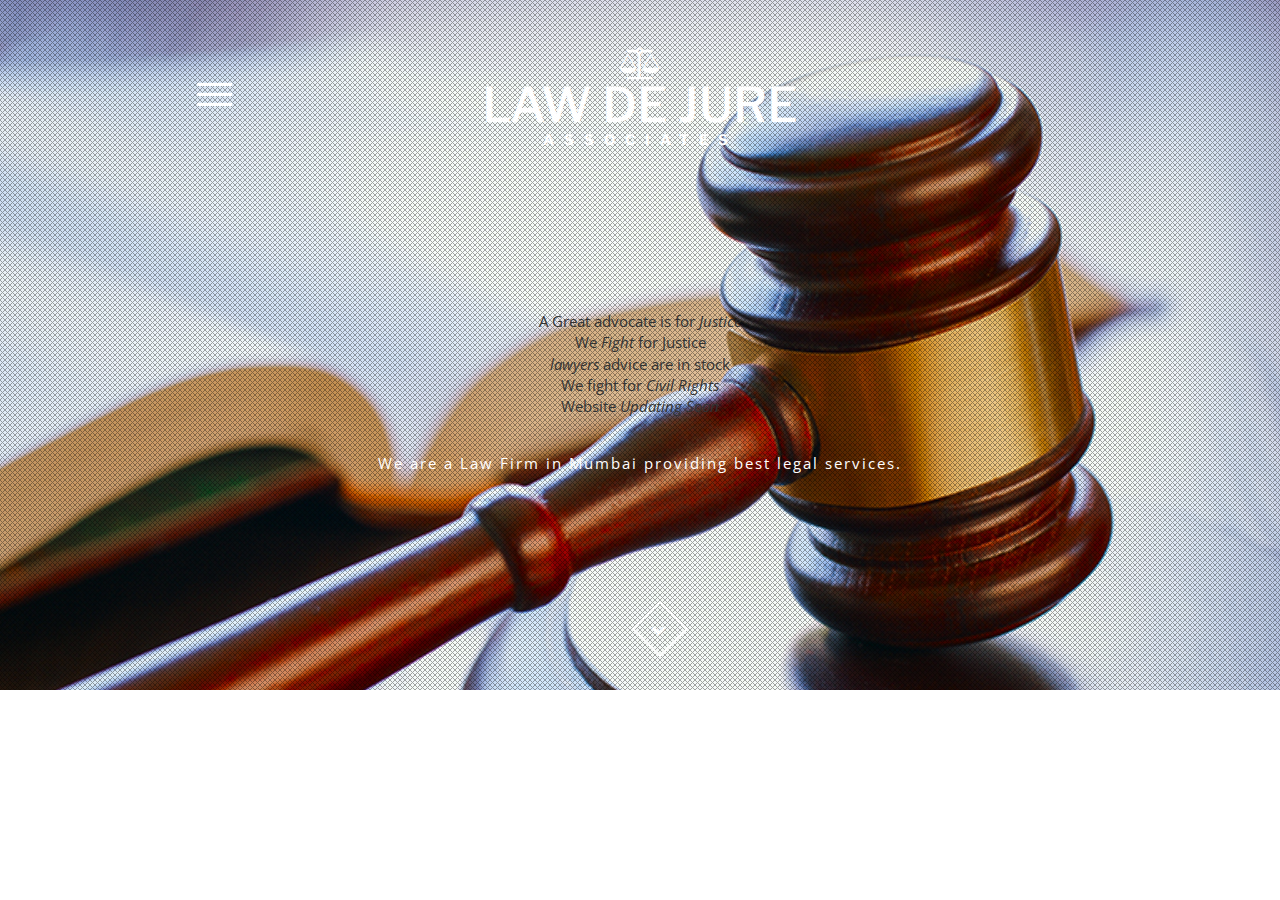
==== commit 2a0ae439: "Website Updating soon" ====
--- a/index.html
+++ b/index.html
@@ -66,19 +66,13 @@
 						<p>We <i>Fight</i> for Justice</p>
 						<p><i>lawyers </i>advice are in stock</p>
 						<p>We fight for <i>Civil Rights</i></p>
+						<p>Website <i>Updating Soon</i></p>
 					</div>
 					<span id="typed" style="white-space:pre;"></span>
 				</div>
 			</div>
 			<div class="banner_agile_para">
-				<p>Nulla viverra pharetra sem, eget pulvinar neque pharetra ac. lorem ipsum Vestibulum.</p>
-			</div>
-			<div class="w3_agile_social_icons">
-				<ul class="agileinfo_social_icons">
-					<li><a href="#" class="w3_agileits_facebook"><i class="fa fa-facebook" aria-hidden="true"></i></a></li>
-					<li><a href="#" class="wthree_twitter"><i class="fa fa-twitter" aria-hidden="true"></i></a></li>
-					<li><a href="#" class="agileinfo_google"><i class="fa fa-google-plus" aria-hidden="true"></i></a></li>
-				</ul>
+				<p>We are a Law Firm in Mumbai providing best legal services.</p>
 			</div>
 			<div class="thim-click-to-bottom">
 				
@@ -92,378 +86,5 @@
 	</div>
 <!-- //banner -->	
 
-<!--/services-->
-<div id="services" class="services">
-	<div class="container">
-		<h3 class="tittle">Our legal Services</h3>
-	<div class="legaltopgrids">
-		<div class="col-md-6 grid1">
-			<h3>An urge for legal land properties</h3>
-			<div class="col-md-2 gridnumber">
-				<span>1</span>
-			</div>
-			<div class="col-md-10 gridinfo">
-				<p>Consetetur sadipscing elitr, sed diam nonumy eirmod tempor invidunt 
-					ut labore et doloremagna aliquyamerat, sed diam voluptua. At vero eos et accusam
-					et justo duo dolores et ea rebum stetclita kasd gubergren sed diam voluptua.</p>
-			</div>
-			<div class="clearfix"></div>
-		</div>
-		<div class="col-md-6 grid1">
-			<h3>A commitment to Excellence</h3>
-			<div class="col-md-2 gridnumber">
-				<span>2</span>
-			</div>
-			<div class="col-md-10 gridinfo">
-				<p>Consetetur sadipscing elitr, sed diam nonumy eirmod tempor invidunt 
-					ut labore et doloremagna aliquyamerat, sed diam voluptua. At vero eos et accusam
-					et justo duo dolores et ea rebum stetclita kasd gubergren sed diam voluptua.</p>
-			</div>
-			<div class="clearfix"></div>
-		</div>
-		<div class="clearfix"></div>
-	</div>
-	<div class="legalbottomgrids">
-		<div class="col-md-6 grid1">
-			<h3>Business litigation and insurance</h3>
-			<div class="col-md-2 gridnumber">
-				<span>3</span>
-			</div>
-			<div class="col-md-10 gridinfo">
-				<p>Consetetur sadipscing elitr, sed diam nonumy eirmod tempor invidunt 
-					ut labore et doloremagna aliquyamerat, sed diam voluptua. At vero eos et accusam
-					et justo duo dolores et ea rebum stetclita kasd gubergren sed diam voluptua.</p>
-			</div>
-			<div class="clearfix"></div>
-		</div>
-		<div class="col-md-6 grid1 margin">
-			<h3>A Passion for legal Justice</h3>
-			<div class="col-md-2 gridnumber">
-				<span>4</span>
-			</div>
-			<div class="col-md-10 gridinfo">
-				<p>Consetetur sadipscing elitr, sed diam nonumy eirmod tempor invidunt 
-					ut labore et doloremagna aliquyamerat, sed diam voluptua. At vero eos et accusam
-					et justo duo dolores et ea rebum stetclita kasd gubergren sed diam voluptua.</p>
-			</div>
-			<div class="clearfix"></div>
-		</div>
-	</div>
-	</div>
-</div>
-<!--//services-->
-
-<!-- our lawyers -->
-<div class=" lawyers agileits-w3layouts-specials" id="lawyers">
-	<div class="container">
-		<h3 class="tittle">Our Lawyers</h3>
-				<div class="special-grids">
-					<div class="col-md-6 lawyer1 special-left l-grids">
-						 <figure class="effect-bubba">
-								<img src="images/l5.jpg" alt=""/>
-								<figcaption>
-									<h4>Integrating technology to solve your problems</h4>												
-								</figcaption>			
-						 </figure>
-								<h4 class="name">legal Advocate</h4>
-					</div>
-					<div class="col-md-6 lawyer1 special-left l-grids">
-						 <figure class="effect-bubba">
-								<img src="images/l6.jpg" alt=""/>
-								<figcaption>
-									<h4>Integrating technology to solve your problems</h4>	
-								</figcaption>			
-						 </figure>
-								<h4 class="name">legal Advocate</h4>
-					</div>
-					<div class="clearfix"></div>
-				</div>
-	</div>
-</div>
-<!-- //our lawyers -->
-
-<!-- Specialization -->
-<div class="home_ w3layouts">
- <div class="home_grids_w3">
-		<h3 class="tittle">We specialize in different areas</h3>
-  <div class="home_main">
-  	<div class="col-md-6 col-sm-6 col-xs-6 img4 img-grid">
-		    <div class="img_text_w3ls">
-				<h4>The best Criminal defense.</h4>
-				<span> </span>
-				<p>lorem ipsum dolor</p>
-			</div>
-	 </div>
-	   <div class="col-md-6 col-sm-6 col-xs-6 img1 img-grid">
-		   <div class="img_text_w3ls">
-				<h4>we always follow Law and order.</h4>
-				<span> </span>
-				<p>lorem ipsum dolor</p>
-			</div>
-		</div>
-	</div>
-   <div class="home_main">
-	   <div class="col-md-6 col-sm-6 col-xs-6 img-grid  img5">
-		  <div class="img_text_w3ls">
-				<h4>Divorce issues and unemployment</h4>
-				<span> </span>
-				<p>lorem ipsum dolor</p>
-		  </div>
-		 </div>
-		<div class="col-md-6 col-sm-6 col-xs-6 img-grid img6">
-		  <div class="img_text_w3ls">
-				<h4>Commercial and corporate law</h4>
-				<span> </span>
-				<p>lorem ipsum dolor</p>
-		  </div>
-		 </div>
-		<div class="clearfix"></div>
-  </div>
-</div>
-</div>
-<!-- //Specialization -->
-
-<!--/reviews-->
-	<div id="testimonials" class="testimonials">
-		<div class="container">
-		<h3 class="tittle">Testimonials</h3>
-				<div class="test-monials">
-				<!--//screen-gallery-->
-						<div class="sreen-gallery-cursual">
-							
-						       <div id="owl-demo" class="owl-carousel">
-					                 <div class="item-owl">
-					                	<div class="test-review">
-											<div class="img-agile">
-												<img src="images/team1.jpg" class="img-responsive" alt=""/>
-											</div>
-											<div class="textagile">
-												<p>Consetetur sadipscing elitr, sed diam nonumy eirmod tempor invidunt 
-													ut labore et doloremagna aliquyamerat, sed diam voluptua. At vero eos et accusam
-													et justo duo dolores et ea rebum stetclita kasd gubergren sed diam voluptua.</p>
-												 <h5>Linda Carl</h5>
-											</div>
-										</div>
-					                </div>
-					                 <div class="item-owl">
-					                	<div class="test-review">
-											<div class="img-agile">
-												<img src="images/team2.jpg" class="img-responsive" alt=""/>
-											</div>
-											<div class="textagile">
-												<p>Consetetur sadipscing elitr, sed diam nonumy eirmod tempor invidunt 
-													ut labore et doloremagna aliquyamerat, sed diam voluptua. At vero eos et accusam
-													et justo duo dolores et ea rebum stetclita kasd gubergren sed diam voluptua.</p>
-												<h5>Williams Allen</h5>
-											</div>
-					                	</div>
-					                </div>
-					                 <div class="item-owl">
-					                	<div class="test-review">
-											<div class="img-agile">
-												<img src="images/team3.jpg" class="img-responsive" alt=""/>
-											</div>
-											<div class="textagile">
-												<p>Consetetur sadipscing elitr, sed diam nonumy eirmod tempor invidunt 
-													ut labore et doloremagna aliquyamerat, sed diam voluptua. At vero eos et accusam
-													et justo duo dolores et ea rebum stetclita kasd gubergren sed diam voluptua.</p>
-												<h5>Ashley Rose</h5>
-											</div>
-					                	</div>
-					                </div>
-				              </div>
-						<!--//screen-gallery-->
-					</div>
-				</div>
-			</div>
-		</div>
-<!--//reviews-->
-
-<!-- footer top -->
-<div class="phone1">
-	<div class="border">
-		<p>Any legal problem?</p>
-		<h3>Call Us : +91 98929 98344</h3>
-		<p>We are ready to fight for our clients</p>
-	</div>
-	<div class="phone">
-		<i class="glyphicon glyphicon-phone-alt" aria-hidden="true"></i>
-	</div>
-</div>
-<!-- //footer top -->
-
-<!-- footer -->
-<div class="footer">
-		<div class="footer-top">
-			<div class="container">
-				<div class="footer-grids">
-					<div class=" col-lg-4 col-md-4 col-sm-4 col-xs-12 text-center footer-grid address">
-						<h3>Contact us</h3>
-						<h4>Mumbai</h4>
-						<ul>
-							<li><i class="glyphicon glyphicon-map-marker" aria-hidden="true"></i> 103, Ruby Mahal, Fort, <span>Mumbai-02.</span></li>
-							<li><i class="glyphicon glyphicon-earphone" aria-hidden="true"></i> +91 22 66378344 </li>
-							<li><i class="glyphicon glyphicon-envelope" aria-hidden="true"></i><a href="mailto:lawdejure.8344@gmail.com">lawdejure.8344@gmail.com</a></li>
-							<li><i class="glyphicon glyphicon-time" aria-hidden="true"></i>Mon to Fri : 10am to 6 pm</li>
-						</ul>
-					</div>
-					<div class="col-lg-4 col-md-4 col-sm-4">
-						<div id="footer-logo" class="banner-logo">
-							<a href="index.html">
-							<i class="fa fa-balance-scale" aria-hidden="true"></i>
-							<h2>Law De Jure <span>Associates</span> </h2>
-							</a>
-						</div>
-					</div>
-					<div class=" col-lg-4 col-md-4 col-sm-4 col-xs-12 text-center footer-grid">
-						<h3>Quick links</h3>
-						<ul>
-							<li> <a href="#">About Us</a> </li>
-							<li> <a href="#services" class="scroll">Legal Services</a> </li>
-							<li> <a href="#testimonials" class="scroll">Testimonials</a> </li>
-							<li> <a href="#lawyers" class="scroll">Our Lawyers</a> </li>
-							<li> <a href="contact.html">Contact Us</a> </li>
-						</ul>
-					</div>						
-					</div>
-					<div class="clearfix"> </div>
-				</div>
-			</div>
-		</div>
-	</div>
-	<!-- //footer -->
-
-<!-- copyright -->
-<div class="wthree_copy_right">
-	<div class="container">
-		<p>&copy; 2017 Advocate. All rights reserved | Design by Meit Shah</p>
-			
-	</div>
-</div>
-<!-- //copyright -->
-
-<!-- js -->
-	<script type="text/javascript" src="js/jquery-2.1.4.min.js"></script>
-	<!-- for bootstrap working -->
-	<script src="js/bootstrap.js"></script>
-	<!-- //for bootstrap working -->
-<!-- //js -->
-
-<!-- banner-type-text -->
-	<script src="js/typed.js" type="text/javascript"></script>
-    <script>
-		$(function(){
-
-			$("#typed").typed({
-				// strings: ["Typed.js is a <strong>jQuery</strong> plugin.", "It <em>types</em> out sentences.", "And then deletes them.", "Try it out!"],
-				stringsElement: $('#typed-strings'),
-				typeSpeed: 30,
-				backDelay: 500,
-				loop: false,
-				contentType: 'html', // or text
-				// defaults to false for infinite loop
-				loopCount: false,
-				callback: function(){ foo(); },
-				resetCallback: function() { newTyped(); }
-			});
-
-			$(".reset").click(function(){
-				$("#typed").typed('reset');
-			});
-
-		});
-
-		function newTyped(){ /* A new typed object */ }
-
-		function foo(){ console.log("Callback"); }
-    </script>
-<!-- //banner-type-text -->
-
-<!-- menu -->
-	<script>
-		$(function() {
-			
-			initDropDowns($("div.shy-menu"));
-
-		});
-
-		function initDropDowns(allMenus) {
-
-			allMenus.children(".shy-menu-hamburger").on("click", function() {
-				
-				var thisTrigger = jQuery(this),
-					thisMenu = thisTrigger.parent(),
-					thisPanel = thisTrigger.next();
-
-				if (thisMenu.hasClass("is-open")) {
-
-					thisMenu.removeClass("is-open");
-
-				} else {			
-					
-					allMenus.removeClass("is-open");	
-					thisMenu.addClass("is-open");
-					thisPanel.on("click", function(e) {
-						e.stopPropagation();
-					});
-				}
-				
-				return false;
-			});
-		}
-	</script>
-<!-- //menu -->
-
-<!-- testimonials required-js-files-->
-							<link href="css/owl.carousel.css" rel="stylesheet">
-							    <script src="js/owl.carousel.js"></script>
-							        <script>
-							    $(document).ready(function() {
-							      $("#owl-demo").owlCarousel({
-							        items : 1,
-							        lazyLoad : true,
-							        autoPlay : true,
-							        navigation : false,
-							        navigationText :  false,
-							        pagination : true,
-							      });
-							    });
-							    </script>
-<!--// testimonials required-js-files-->
-
-<!-- here starts scrolling icon -->
-<script src="js/SmoothScroll.min.js"></script>
-	<script type="text/javascript" src="js/move-top.js"></script>
-	<script type="text/javascript" src="js/easing.js"></script>
-	<!-- here stars scrolling script -->
-	<script type="text/javascript">
-		$(document).ready(function() {
-			/*
-				var defaults = {
-				containerID: 'toTop', // fading element id
-				containerHoverID: 'toTopHover', // fading element hover id
-				scrollSpeed: 1200,
-				easingType: 'linear' 
-				};
-			*/
-								
-			$().UItoTop({ easingType: 'easeOutQuart' });
-								
-			});
-	</script>
-	<!-- //here ends scrolling script -->
-<!-- //here ends scrolling icon -->
-
-<!-- scrolling script -->
-<script type="text/javascript">
-	jQuery(document).ready(function($) {
-		$(".scroll").click(function(event){		
-			event.preventDefault();
-			$('html,body').animate({scrollTop:$(this.hash).offset().top},1000);
-		});
-	});
-</script> 
-<!-- //scrolling script -->
-
 </body>
 </html>
--- a/css/style.css
+++ b/css/style.css
@@ -1993,6 +1993,7 @@
 		margin: 2em 0;
 	}
 }
+
 @media (max-width:991px){
 	.paging {
 		padding: 3em 0 0;
@@ -2001,7 +2002,18 @@
 		margin: 3em auto 0;
 		width: 60%;
 	}
-}
+  #footer-logo{
+    display: none;
+  }
+}
+
+@media (max-width: 812px){
+  #footer-logo{
+    display: none;
+  }
+}
+
+
 @media (max-width:640px){
 	.event-left1-left-pos ul li a span {
 		padding-right: .5em;
@@ -2019,6 +2031,9 @@
 	.categories h3:after, .posts h3:after, .tags1 h3:after, .comments h3:after, .leave-coment-form h3:after {
 		left: 50%;
 	}
+  #footer-logo{
+    display: none;
+  }
 }
 @media (max-width:480px){
 	.event-left1-left {
@@ -2054,6 +2069,9 @@
 	.categories h3:after, .posts h3:after, .tags1 h3:after, .comments h3:after, .leave-coment-form h3:after {
 		left: 30%;
 	}
+  #footer-logo{
+    display: none;
+  }
 }
 @media (max-width:384px){
 	.event-right.wthree-event-right {
@@ -2081,6 +2099,9 @@
     background-size: contain;
     max-height: 50px;
   }*/
+  #footer-logo{
+    display: none;
+  }
 }
 @media (max-width:320px){
 	.event-left1-left-pos ul li {
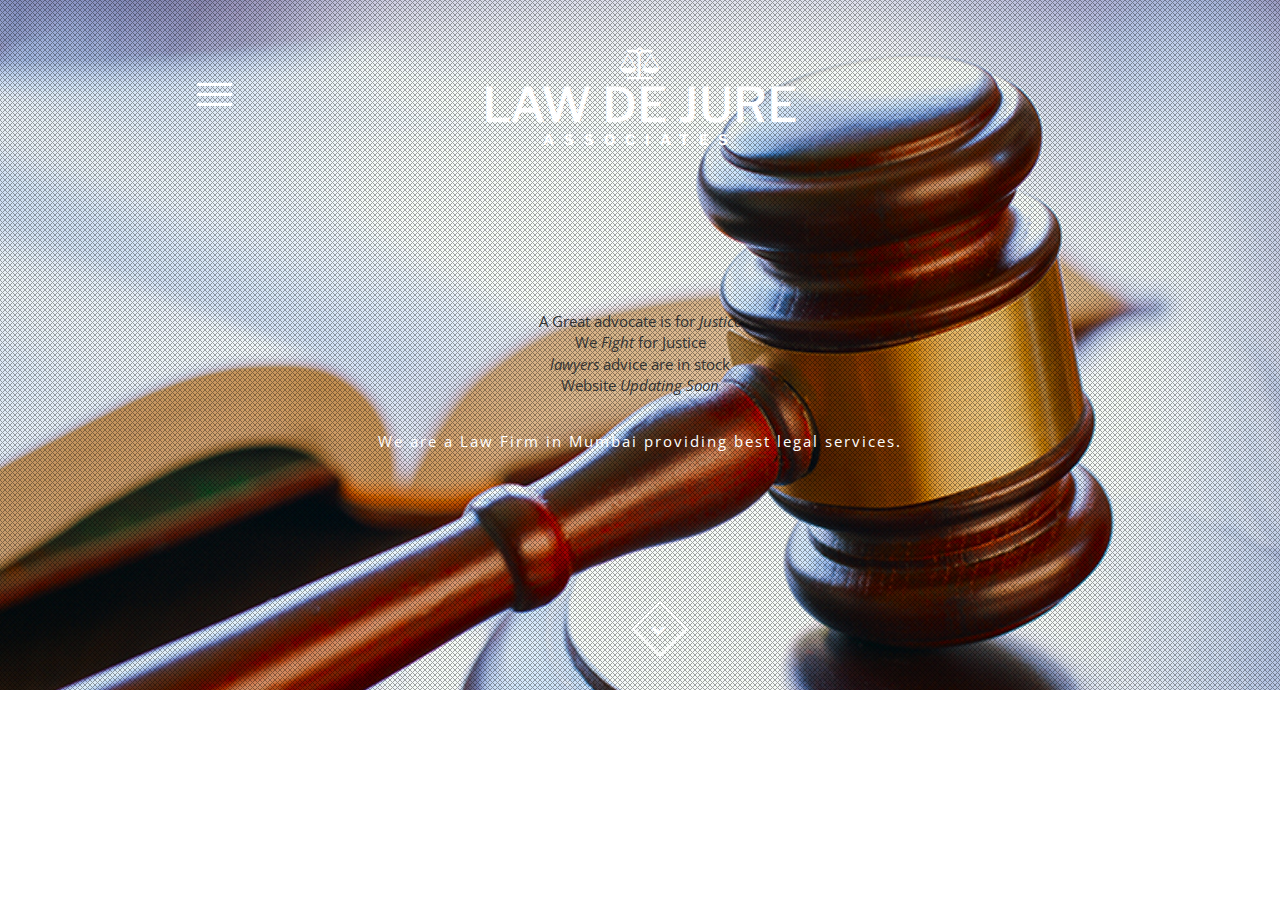
==== commit b813dc33: "Website updating soon(initial commit + 4)" ====
--- a/index.html
+++ b/index.html
@@ -65,7 +65,6 @@
 						<p>A Great advocate is for <i>Justice</i></p>
 						<p>We <i>Fight</i> for Justice</p>
 						<p><i>lawyers </i>advice are in stock</p>
-						<p>We fight for <i>Civil Rights</i></p>
 						<p>Website <i>Updating Soon</i></p>
 					</div>
 					<span id="typed" style="white-space:pre;"></span>
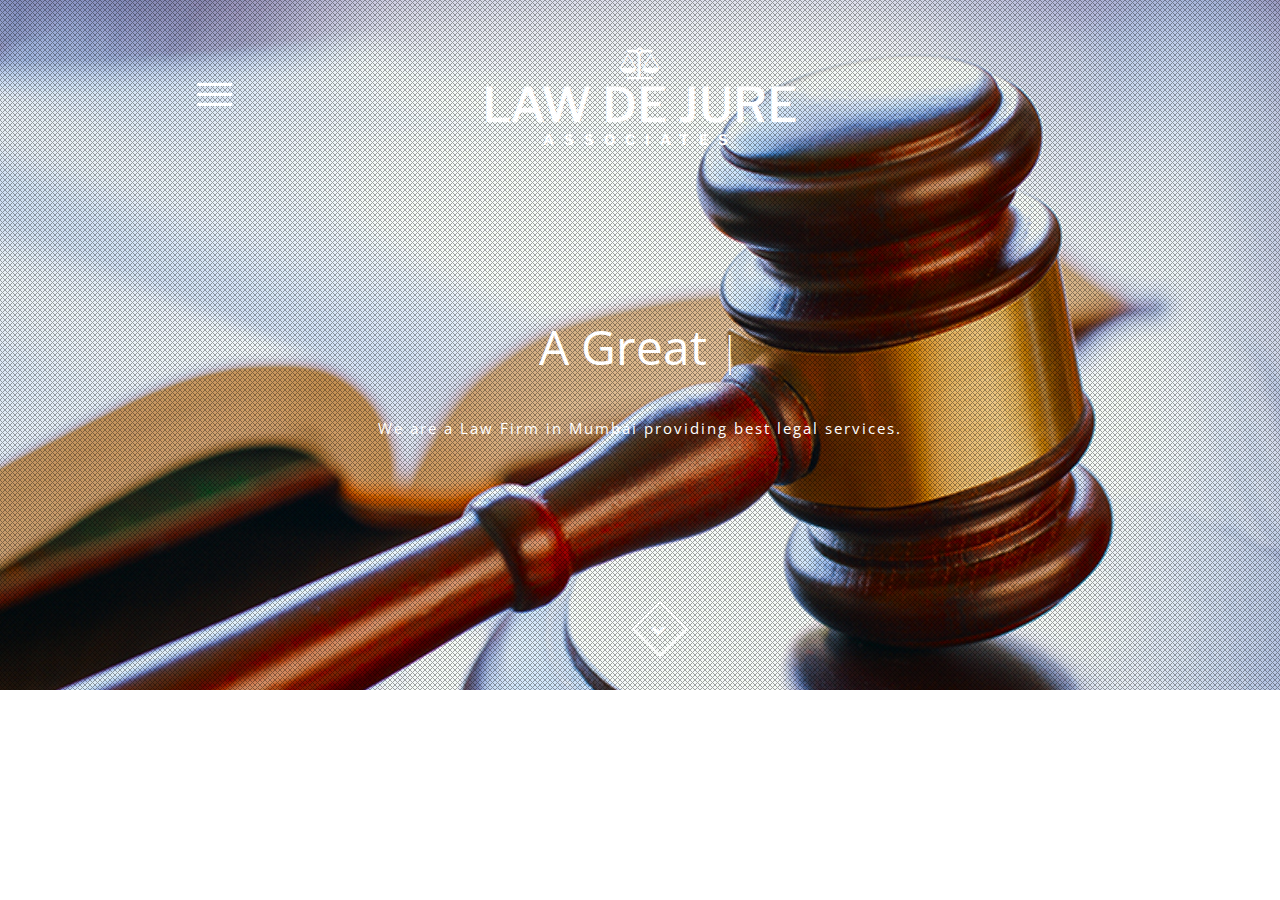
==== commit ccd1b93b: "Website coming soon" ====
--- a/index.html
+++ b/index.html
@@ -83,7 +83,78 @@
 		</div>
 		</div>
 	</div>
-<!-- //banner -->	
+<!-- //banner -->
+	<!-- js -->
+	<script type="text/javascript" src="js/jquery-2.1.4.min.js"></script>
+	<!-- for bootstrap working -->
+	<script src="js/bootstrap.js"></script>
+	<!-- //for bootstrap working -->
+<!-- //js -->
+
+<!-- banner-type-text -->
+	<script src="js/typed.js" type="text/javascript"></script>
+    <script>
+		$(function(){
+
+			$("#typed").typed({
+				// strings: ["Typed.js is a <strong>jQuery</strong> plugin.", "It <em>types</em> out sentences.", "And then deletes them.", "Try it out!"],
+				stringsElement: $('#typed-strings'),
+				typeSpeed: 30,
+				backDelay: 500,
+				loop: false,
+				contentType: 'html', // or text
+				// defaults to false for infinite loop
+				loopCount: false,
+				callback: function(){ foo(); },
+				resetCallback: function() { newTyped(); }
+			});
+
+			$(".reset").click(function(){
+				$("#typed").typed('reset');
+			});
+
+		});
+
+		function newTyped(){ /* A new typed object */ }
+
+		function foo(){ console.log("Callback"); }
+    </script>
+<!-- //banner-type-text -->
+
+<!-- menu -->
+	<script>
+		$(function() {
+			
+			initDropDowns($("div.shy-menu"));
+
+		});
+
+		function initDropDowns(allMenus) {
+
+			allMenus.children(".shy-menu-hamburger").on("click", function() {
+				
+				var thisTrigger = jQuery(this),
+					thisMenu = thisTrigger.parent(),
+					thisPanel = thisTrigger.next();
+
+				if (thisMenu.hasClass("is-open")) {
+
+					thisMenu.removeClass("is-open");
+
+				} else {			
+					
+					allMenus.removeClass("is-open");	
+					thisMenu.addClass("is-open");
+					thisPanel.on("click", function(e) {
+						e.stopPropagation();
+					});
+				}
+				
+				return false;
+			});
+		}
+	</script>
+<!-- //menu -->
 
 </body>
 </html>
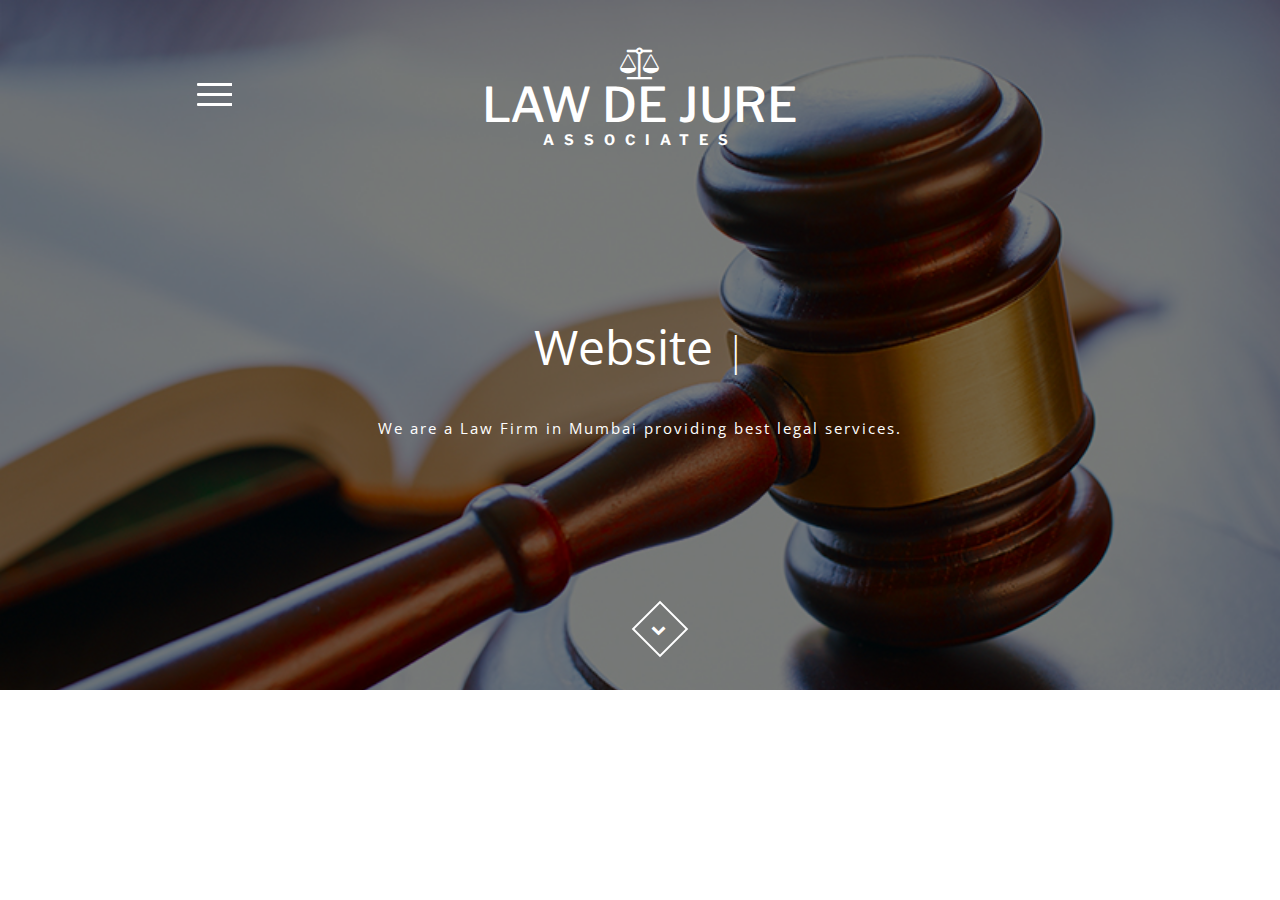
==== commit 7970246b: "Website updating soon" ====
--- a/index.html
+++ b/index.html
@@ -62,10 +62,10 @@
 			<div class="agile_banner_info">
 				<div class="agile_banner_info1">
 					<div id="typed-strings" class="agileits_w3layouts_strings">
-						<p>A Great advocate is for <i>Justice</i></p>
+						<!--<p>A Great advocate is for <i>Justice</i></p>
 						<p>We <i>Fight</i> for Justice</p>
-						<p><i>lawyers </i>advice are in stock</p>
-						<p>Website <i>Updating Soon</i></p>
+						<p><i>lawyers </i>advice are in stock</p>-->
+						<p>Website <i>Updating Soon....</i></p>
 					</div>
 					<span id="typed" style="white-space:pre;"></span>
 				</div>
--- a/css/style.css
+++ b/css/style.css
@@ -43,7 +43,7 @@
 	position: relative;
 }
 .banner-layer {
-    background: url(../images/layer.png)repeat;
+    background-color:rgba(0,0,0,0.52);
     min-height: 770px;
 }
 .banner1{
@@ -56,8 +56,8 @@
 	min-height:300px;
 }
 .banner-layer1 {
-    background: url(../images/layer.png)repeat;
-	min-height:300px;
+	 background-color:rgba(0,0,0,0.52);
+   	min-height:300px;
 }
 /*-- menu-navigation --*/
 .shy-menu{
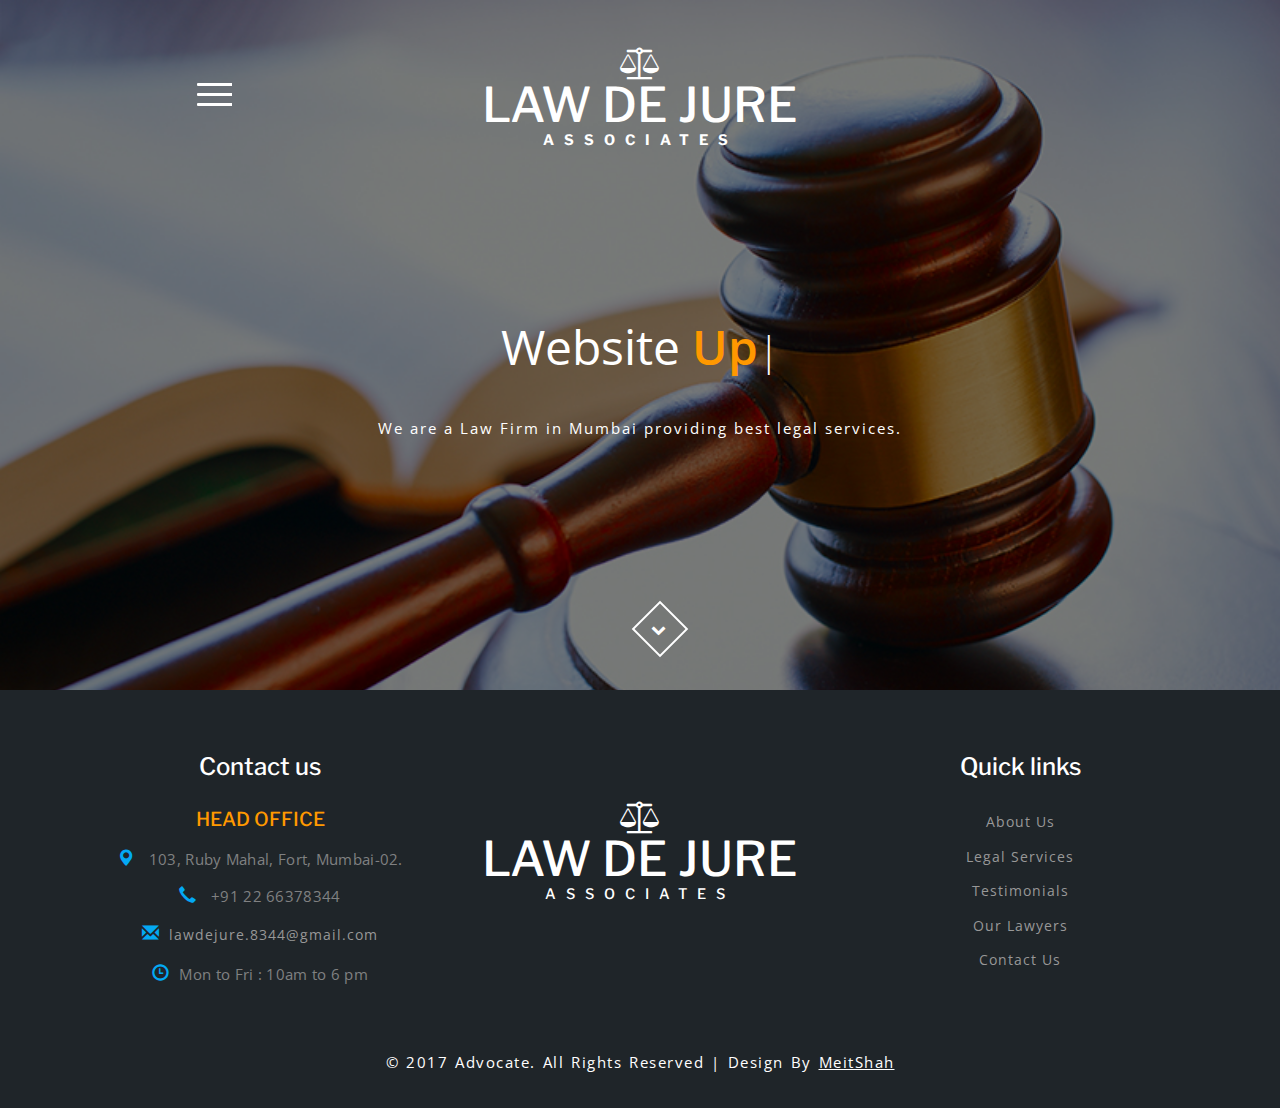
==== commit 691a5046: "Initial commit +5(website coming soon)" ====
--- a/index.html
+++ b/index.html
@@ -84,6 +84,55 @@
 		</div>
 	</div>
 <!-- //banner -->
+<!--footer-->
+	<div class="footer">
+		<div class="footer-top">
+			<div class="container">
+				<div class="footer-grids">
+					<div class=" col-lg-4 col-md-4 col-sm-4 col-xs-12 text-center footer-grid address">
+						<h3>Contact us</h3>
+						<h4>Head Office</h4>
+						<ul>
+							<li><i class="glyphicon glyphicon-map-marker" aria-hidden="true"></i> 103, Ruby Mahal, Fort, <span>Mumbai-02.</span></li>
+							<li><i class="glyphicon glyphicon-earphone" aria-hidden="true"></i> +91 22 66378344 </li>
+							<li><i class="glyphicon glyphicon-envelope" aria-hidden="true"></i><a href="mailto:lawdejure.8344@gmail.com">lawdejure.8344@gmail.com</a></li>
+							<li><i class="glyphicon glyphicon-time" aria-hidden="true"></i>Mon to Fri : 10am to 6 pm</li>
+						</ul>
+					</div>
+					<div class="col-lg-4 col-md-4 col-sm-4">
+						<div id="footer-logo" class="banner-logo">
+							<a href="index.html">
+							<i class="fa fa-balance-scale" aria-hidden="true"></i>
+							<h2>Law De Jure <span>Associates</span> </h2>
+							</a>
+						</div>
+					</div>
+					<div class=" col-lg-4 col-md-4 col-sm-4 col-xs-12 text-center footer-grid">
+						<h3>Quick links</h3>
+						<ul>
+							<li> <a href="#">About Us</a> </li>
+							<li> <a href="#services" class="scroll">Legal Services</a> </li>
+							<li> <a href="#testimonials" class="scroll">Testimonials</a> </li>
+							<li> <a href="#lawyers" class="scroll">Our Lawyers</a> </li>
+							<li> <a href="contact.html">Contact Us</a> </li>
+						</ul>
+					</div>						
+					</div>
+					<div class="clearfix"> </div>
+				</div>
+			</div>
+		</div>
+	</div>
+	<!-- //footer -->
+
+<!-- copyright -->
+<div class="wthree_copy_right">
+	<div class="container">
+		<p>&copy; 2017 Advocate. All rights reserved | Design by <a href="meitshah.com">MeitShah</a></p>
+			
+	</div>
+</div>
+<!-- //copyright -->
 	<!-- js -->
 	<script type="text/javascript" src="js/jquery-2.1.4.min.js"></script>
 	<!-- for bootstrap working -->
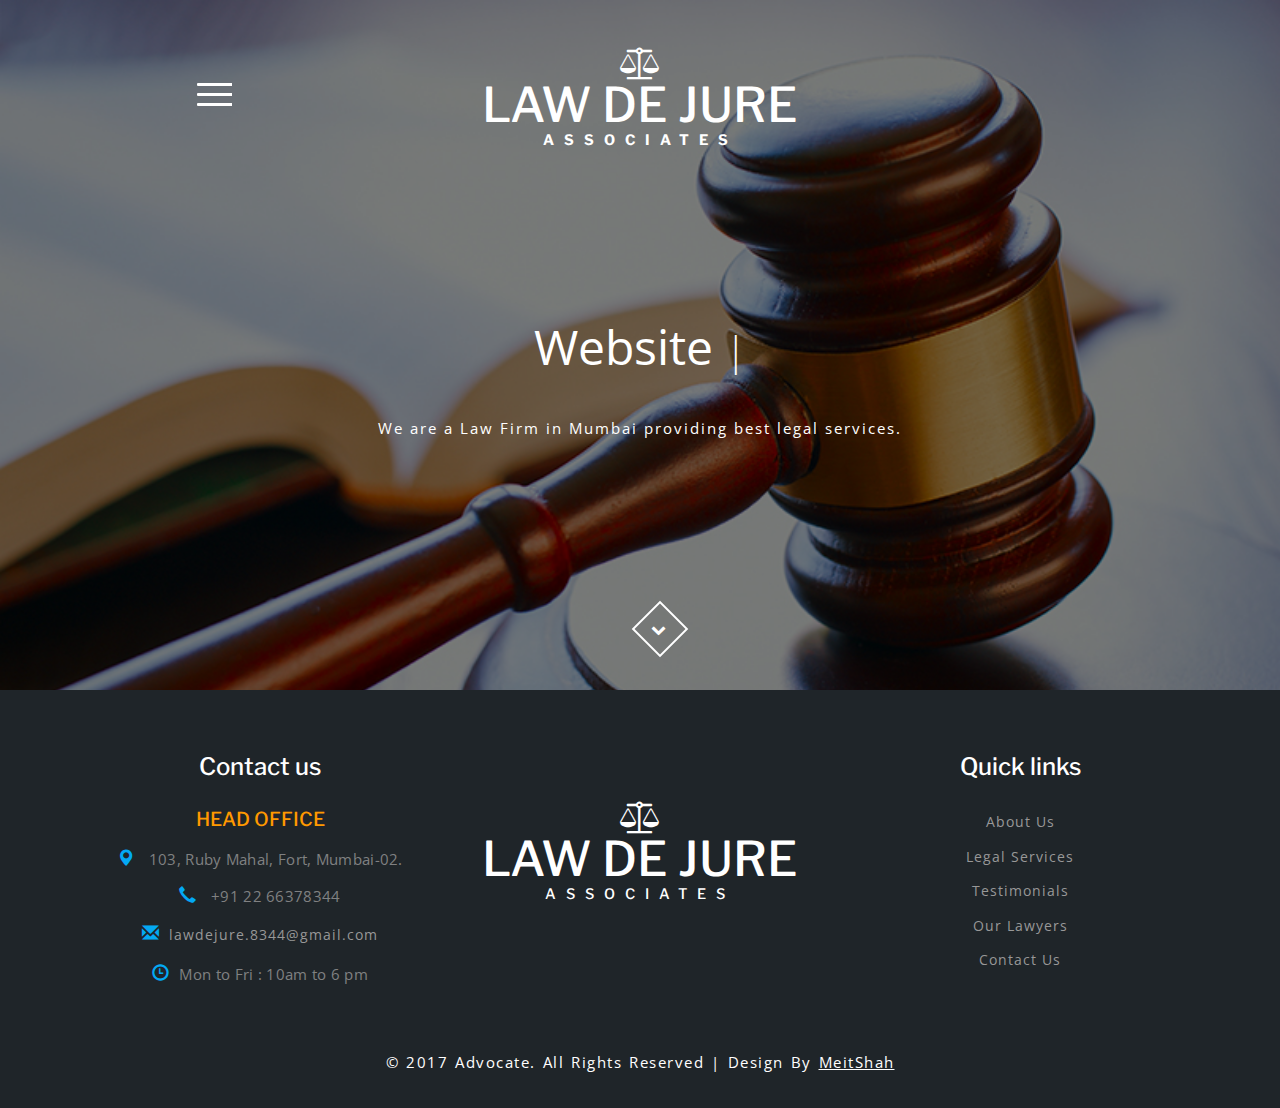
==== commit 0b88c187: "initial +6 (website soming soon)" ====
--- a/index.html
+++ b/index.html
@@ -128,7 +128,7 @@
 <!-- copyright -->
 <div class="wthree_copy_right">
 	<div class="container">
-		<p>&copy; 2017 Advocate. All rights reserved | Design by <a href="meitshah.com">MeitShah</a></p>
+		<p>&copy; 2017 Advocate. All rights reserved | Design by <a href="https://www.meitshah.com">MeitShah</a></p>
 			
 	</div>
 </div>
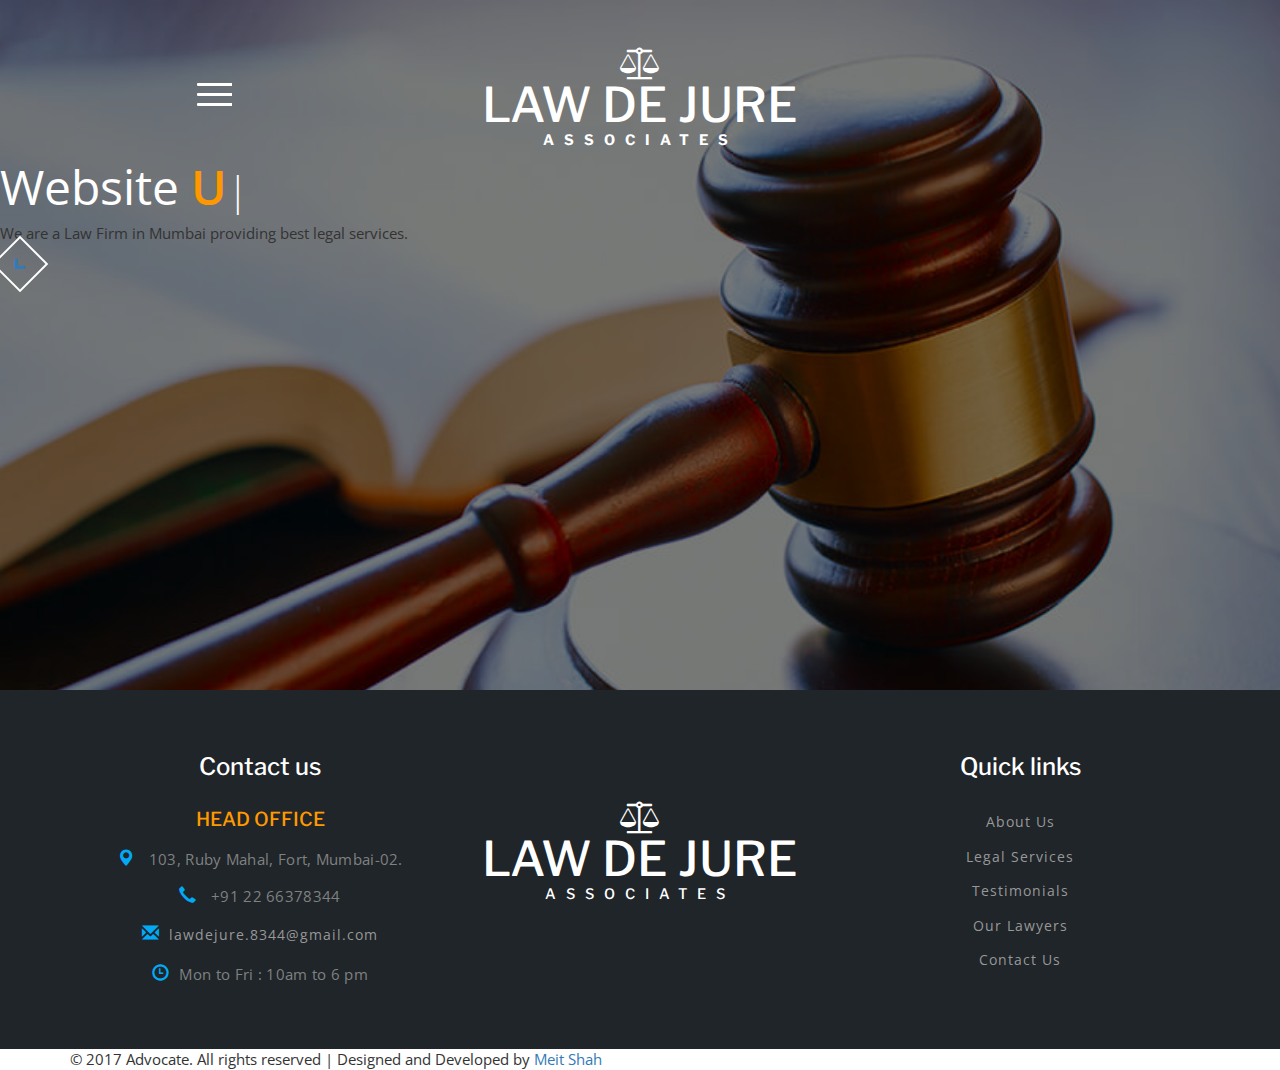
==== commit 2216a8ad: "Add files via upload" ====
--- a/index.html
+++ b/index.html
@@ -1,209 +1,260 @@
-<!DOCTYPE html>
-<html lang="en">
-<head>
-<title>LawDeJure Associates</title>
-<!-- custom-theme -->
-<meta name="viewport" content="width=device-width, initial-scale=1">
-<meta http-equiv="Content-Type" content="text/html; charset=utf-8" />
-<meta name="description" content="LawDeJure is a mumbai based law firm which provides seemless legal advice/assistance.With Over 15 years
-of experience in the law industry, LawDeJure has handled 200+ legal cases.">
-<meta name="keywords" content="" />
-<script type="application/x-javascript"> addEventListener("load", function() { setTimeout(hideURLbar, 0); }, false);
-		function hideURLbar(){ window.scrollTo(0,1); } </script>	
-		
-<!-- //custom-theme files-->
-<link href="css/bootstrap.css" rel="stylesheet" type="text/css" media="all" />
-<link href="css/style.css" rel="stylesheet" type="text/css" media="all" />
-<!-- //custom-theme files-->
-
-<!-- font-awesome-icons -->
-<link href="css/font-awesome.css" rel="stylesheet"> 
-<!-- //font-awesome-icons -->
-
-<!-- googlefonts -->
-<link href="//fonts.googleapis.com/css?family=Open+Sans:300,300i,400,400i,600,600i,700,700i,800,800i&amp;subset=cyrillic,cyrillic-ext,greek,greek-ext,latin-ext,vietnamese" rel="stylesheet">
-<link href="//fonts.googleapis.com/css?family=Libre+Franklin:100,100i,200,200i,300,300i,400,400i,500,500i,600,600i,700,700i,800,800i,900,900i&amp;subset=latin-ext" rel="stylesheet">
-<!-- //googlefonts -->
-
-</head>
-<body>
-<!-- banner -->
-<div class="banner">
-	<div class="banner-layer">
-	<div class="container">
-		<div class="banner-logo">
-			<a href="index.html">
-				<i class="fa fa-balance-scale" aria-hidden="true"></i>
-				<h1>Law De Jure<span id="associates">Associates</span> </h1>
-			</a>
-		</div>
-				</div>
-				<div class="agileits_w3layouts_menu">
-					<div class="shy-menu">
-						<a class="shy-menu-hamburger">
-							<span class="layer top"></span>
-							<span class="layer mid"></span>
-							<span class="layer btm"></span>
-						</a>
-						<div class="shy-menu-panel">
-							<nav class="menu menu--horatio link-effect-8" id="link-effect-8">
-								<ul class="w3layouts_menu__list">
-									<li class="active"><a href="index.html">Home</a></li>
-									<li><a href="#">About Us</a></li>
-									<li> <a href="#services" class="scroll">Legal Services</a> </li>
-									<li> <a href="#lawyers" class="scroll">Our Lawyers</a> </li>
-									<li><a href="contact.html">Contact Us</a></li>
-								</ul>
-							</nav>
-						</div>
-						<div class="clearfix"> </div>
-					</div>
-				</div>
-			<div class="agile_banner_info">
-				<div class="agile_banner_info1">
-					<div id="typed-strings" class="agileits_w3layouts_strings">
-						<!--<p>A Great advocate is for <i>Justice</i></p>
-						<p>We <i>Fight</i> for Justice</p>
-						<p><i>lawyers </i>advice are in stock</p>-->
-						<p>Website <i>Updating Soon....</i></p>
-					</div>
-					<span id="typed" style="white-space:pre;"></span>
-				</div>
-			</div>
-			<div class="banner_agile_para">
-				<p>We are a Law Firm in Mumbai providing best legal services.</p>
-			</div>
-			<div class="thim-click-to-bottom">
-				
-					<a href="#services" class="scroll">
-					<div class="rotate">
-						<i class="fa  fa-chevron-down"></i>
-					</div>
-					</a>
-		</div>
-		</div>
-	</div>
-<!-- //banner -->
-<!--footer-->
-	<div class="footer">
-		<div class="footer-top">
-			<div class="container">
-				<div class="footer-grids">
-					<div class=" col-lg-4 col-md-4 col-sm-4 col-xs-12 text-center footer-grid address">
-						<h3>Contact us</h3>
-						<h4>Head Office</h4>
-						<ul>
-							<li><i class="glyphicon glyphicon-map-marker" aria-hidden="true"></i> 103, Ruby Mahal, Fort, <span>Mumbai-02.</span></li>
-							<li><i class="glyphicon glyphicon-earphone" aria-hidden="true"></i> +91 22 66378344 </li>
-							<li><i class="glyphicon glyphicon-envelope" aria-hidden="true"></i><a href="mailto:lawdejure.8344@gmail.com">lawdejure.8344@gmail.com</a></li>
-							<li><i class="glyphicon glyphicon-time" aria-hidden="true"></i>Mon to Fri : 10am to 6 pm</li>
-						</ul>
-					</div>
-					<div class="col-lg-4 col-md-4 col-sm-4">
-						<div id="footer-logo" class="banner-logo">
-							<a href="index.html">
-							<i class="fa fa-balance-scale" aria-hidden="true"></i>
-							<h2>Law De Jure <span>Associates</span> </h2>
-							</a>
-						</div>
-					</div>
-					<div class=" col-lg-4 col-md-4 col-sm-4 col-xs-12 text-center footer-grid">
-						<h3>Quick links</h3>
-						<ul>
-							<li> <a href="#">About Us</a> </li>
-							<li> <a href="#services" class="scroll">Legal Services</a> </li>
-							<li> <a href="#testimonials" class="scroll">Testimonials</a> </li>
-							<li> <a href="#lawyers" class="scroll">Our Lawyers</a> </li>
-							<li> <a href="contact.html">Contact Us</a> </li>
-						</ul>
-					</div>						
-					</div>
-					<div class="clearfix"> </div>
-				</div>
-			</div>
-		</div>
-	</div>
-	<!-- //footer -->
-
-<!-- copyright -->
-<div class="wthree_copy_right">
-	<div class="container">
-		<p>&copy; 2017 Advocate. All rights reserved | Design by <a href="https://www.meitshah.com">MeitShah</a></p>
-			
-	</div>
-</div>
-<!-- //copyright -->
-	<!-- js -->
-	<script type="text/javascript" src="js/jquery-2.1.4.min.js"></script>
-	<!-- for bootstrap working -->
-	<script src="js/bootstrap.js"></script>
-	<!-- //for bootstrap working -->
-<!-- //js -->
-
-<!-- banner-type-text -->
-	<script src="js/typed.js" type="text/javascript"></script>
-    <script>
-		$(function(){
-
-			$("#typed").typed({
-				// strings: ["Typed.js is a <strong>jQuery</strong> plugin.", "It <em>types</em> out sentences.", "And then deletes them.", "Try it out!"],
-				stringsElement: $('#typed-strings'),
-				typeSpeed: 30,
-				backDelay: 500,
-				loop: false,
-				contentType: 'html', // or text
-				// defaults to false for infinite loop
-				loopCount: false,
-				callback: function(){ foo(); },
-				resetCallback: function() { newTyped(); }
-			});
-
-			$(".reset").click(function(){
-				$("#typed").typed('reset');
-			});
-
-		});
-
-		function newTyped(){ /* A new typed object */ }
-
-		function foo(){ console.log("Callback"); }
-    </script>
-<!-- //banner-type-text -->
-
-<!-- menu -->
-	<script>
-		$(function() {
-			
-			initDropDowns($("div.shy-menu"));
-
-		});
-
-		function initDropDowns(allMenus) {
-
-			allMenus.children(".shy-menu-hamburger").on("click", function() {
-				
-				var thisTrigger = jQuery(this),
-					thisMenu = thisTrigger.parent(),
-					thisPanel = thisTrigger.next();
-
-				if (thisMenu.hasClass("is-open")) {
-
-					thisMenu.removeClass("is-open");
-
-				} else {			
-					
-					allMenus.removeClass("is-open");	
-					thisMenu.addClass("is-open");
-					thisPanel.on("click", function(e) {
-						e.stopPropagation();
-					});
-				}
-				
-				return false;
-			});
-		}
-	</script>
-<!-- //menu -->
-
-</body>
-</html>
+<!DOCTYPE html>
+<html lang="en">
+<head>
+<title>Law De Jure Associates | Top Criminal Lawyers in Mumbai</title>
+<!-- custom-theme -->
+<meta name="viewport" content="width=device-width, initial-scale=1">
+<meta http-equiv="Content-Type" content="text/html; charset=utf-8" /><link rel="shortcut icon" type="image/png" href="images/law-icon.png"/>
+<meta name="description" content="Law De Jure is a mumbai based law firm which provides seemless legal advice/assistance.With Over 15 years of experience in the law industry, Law De Jure has handled 200+ legal cases.">
+<meta name="keywords" content="" />
+<script type="application/x-javascript"> addEventListener("load", function() { setTimeout(hideURLbar, 0); }, false);
+		function hideURLbar(){ window.scrollTo(0,1); } </script>	
+		
+<!-- //custom-theme files-->
+<link href="css/bootstrap.css" rel="stylesheet" type="text/css" media="all" />
+<link href="css/style.css" rel="stylesheet" type="text/css" media="all" />
+<!-- //custom-theme files-->
+
+<!-- font-awesome-icons -->
+<link href="css/font-awesome.css" rel="stylesheet"> 
+<!-- //font-awesome-icons -->
+
+<!-- googlefonts -->
+<link href="//fonts.googleapis.com/css?family=Open+Sans:300,300i,400,400i,600,600i,700,700i,800,800i&amp;subset=cyrillic,cyrillic-ext,greek,greek-ext,latin-ext,vietnamese" rel="stylesheet">
+<link href="//fonts.googleapis.com/css?family=Libre+Franklin:100,100i,200,200i,300,300i,400,400i,500,500i,600,600i,700,700i,800,800i,900,900i&amp;subset=latin-ext" rel="stylesheet">
+<!-- //googlefonts -->
+
+</head>
+<body>
+<!-- banner -->
+<div class="banner">
+	<div class="banner-layer">
+	<div class="container">
+		<div class="banner-logo">
+			<a href="index.html">
+				<i class="fa fa-balance-scale" aria-hidden="true"></i>
+				<h1>Law De Jure<span id="associates">Associates</span> </h1>
+			</a>
+		</div>
+	</div>
+			<div class="menu">
+				<div class="shy-menu">
+					<a class="shy-menu-hamburger">
+						<span class="layer top"></span>
+						<span class="layer mid"></span>
+						<span class="layer btm"></span>
+					</a>
+					<div class="shy-menu-panel">
+						<nav class="menu menu--horatio link-effect-8" id="link-effect-8">
+							<ul class="menu_list">
+								<li class="active"><a href="index.html">Home</a></li>
+								<li><a href="#">About Us</a></li>
+								<li> <a href="#services" class="scroll">Legal Services</a> </li>
+								<li> <a href="#lawyers" class="scroll">Our Lawyers</a> </li>
+								<li><a href="contact.html">Contact Us</a></li>
+							</ul>
+						</nav>
+					</div>
+					<div class="clearfix"> </div>
+				</div>
+			</div>
+			<div class="hero_image_info">
+				<div class="hero_image_info1">
+					<div id="typed-strings" class="hero_image_string">
+						<!-- <p>A Great advocate is for <i>Justice</i></p>
+						<p>We <i>Fight</i> for Justice</p>
+						<p><i>lawyers </i>advice are in stock</p>
+						<p>We fight for <i>Civil Rights</i></p> -->
+						<p>Website <i>Updating soon....</i></p>
+					</div>
+					<span id="typed" style="white-space:pre;"></span>
+				</div>
+			</div>
+			<div class="hero_image_para">
+				<p>We are a Law Firm in Mumbai providing best legal services. </p>
+			</div>
+			<div class="click-to-bottom">
+					<a href="#contact-address" class="scroll">
+					<div class="rotate">
+						<i class="fa  fa-chevron-down"></i>
+					</div>
+					</a>
+		</div>
+		</div>
+	</div>
+<!-- //banner -->	
+
+<!-- footer -->
+<div class="footer">
+		<div class="footer-top">
+			<div class="container">
+				<div class="footer-grids">
+					<div class=" col-lg-4 col-md-4 col-sm-4 col-xs-12 text-center footer-grid address">
+						<h3>Contact us</h3>
+						<h4>Head Office</h4>
+						<ul id="contact-address">
+							<li><i class="glyphicon glyphicon-map-marker" aria-hidden="true"></i> 103, Ruby Mahal, Fort, <span>Mumbai-02.</span></li>
+							<li><i class="glyphicon glyphicon-earphone" aria-hidden="true"></i> +91 22 66378344 </li>
+							<li><i class="glyphicon glyphicon-envelope" aria-hidden="true"></i><a href="mailto:lawdejure.8344@gmail.com">lawdejure.8344@gmail.com</a></li>
+							<li><i class="glyphicon glyphicon-time" aria-hidden="true"></i>Mon to Fri : 10am to 6 pm</li>
+						</ul>
+					</div>
+					<div class="col-lg-4 col-md-4 col-sm-4">
+						<div id="footer-logo" class="banner-logo">
+							<a href="index.html">
+							<i class="fa fa-balance-scale" aria-hidden="true"></i>
+							<h2>Law De Jure <span>Associates</span> </h2>
+							</a>
+						</div>
+					</div>
+					<div class=" col-lg-4 col-md-4 col-sm-4 col-xs-12 text-center footer-grid">
+						<h3>Quick links</h3>
+						<ul>
+							<li> <a href="#">About Us</a> </li>
+							<li> <a href="#services" class="scroll">Legal Services</a> </li>
+							<li> <a href="#testimonials" class="scroll">Testimonials</a> </li>
+							<li> <a href="#lawyers" class="scroll">Our Lawyers</a> </li>
+							<li> <a href="contact.html">Contact Us</a> </li>
+						</ul>
+					</div>						
+					</div>
+					<div class="clearfix"> </div>
+				</div>
+			</div>
+		</div>
+	</div>
+	<!-- //footer -->
+
+<!-- copyright -->
+<div class="copy_rights">
+	<div class="container">
+		<p>&copy; 2017 Advocate. All rights reserved | Designed and Developed by <a href="https://www.meitshah.com">Meit Shah</a></p>
+	</div>
+</div>
+<!-- //copyright -->
+
+<!-- js -->
+	<script type="text/javascript" src="js/jquery-2.1.4.min.js"></script>
+	<!-- for bootstrap working -->
+	<script src="js/bootstrap.js"></script>
+	<!-- //for bootstrap working -->
+<!-- //js -->
+
+<!-- banner-type-text -->
+	<script src="js/typed.js" type="text/javascript"></script>
+    <script>
+		$(function(){
+
+			$("#typed").typed({
+				// strings: ["Typed.js is a <strong>jQuery</strong> plugin.", "It <em>types</em> out sentences.", "And then deletes them.", "Try it out!"],
+				stringsElement: $('#typed-strings'),
+				typeSpeed: 30,
+				backDelay: 500,
+				loop: false,
+				contentType: 'html', // or text
+				// defaults to false for infinite loop
+				loopCount: false,
+				callback: function(){ foo(); },
+				resetCallback: function() { newTyped(); }
+			});
+
+			$(".reset").click(function(){
+				$("#typed").typed('reset');
+			});
+
+		});
+
+		function newTyped(){ /* A new typed object */ }
+
+		function foo(){ console.log("Callback"); }
+    </script>
+<!-- //banner-type-text -->
+
+<!-- menu -->
+	<script>
+		$(function() {
+			
+			initDropDowns($("div.shy-menu"));
+
+		});
+
+		function initDropDowns(allMenus) {
+
+			allMenus.children(".shy-menu-hamburger").on("click", function() {
+				
+				var thisTrigger = jQuery(this),
+					thisMenu = thisTrigger.parent(),
+					thisPanel = thisTrigger.next();
+
+				if (thisMenu.hasClass("is-open")) {
+
+					thisMenu.removeClass("is-open");
+
+				} else {			
+					
+					allMenus.removeClass("is-open");	
+					thisMenu.addClass("is-open");
+					thisPanel.on("click", function(e) {
+						e.stopPropagation();
+					});
+				}
+				
+				return false;
+			});
+		}
+	</script>
+<!-- //menu -->
+
+<!-- testimonials required-js-files-->
+							<link href="css/owl.carousel.css" rel="stylesheet">
+							    <script src="js/owl.carousel.js"></script>
+							        <script>
+							    $(document).ready(function() {
+							      $("#owl-demo").owlCarousel({
+							        items : 1,
+							        lazyLoad : true,
+							        autoPlay : true,
+							        navigation : false,
+							        navigationText :  false,
+							        pagination : true,
+							      });
+							    });
+							    </script>
+<!--// testimonials required-js-files-->
+
+<!-- here starts scrolling icon -->
+<script src="js/SmoothScroll.min.js"></script>
+	<script type="text/javascript" src="js/move-top.js"></script>
+	<script type="text/javascript" src="js/easing.js"></script>
+	<!-- here stars scrolling script -->
+	<script type="text/javascript">
+		$(document).ready(function() {
+			/*
+				var defaults = {
+				containerID: 'toTop', // fading element id
+				containerHoverID: 'toTopHover', // fading element hover id
+				scrollSpeed: 1200,
+				easingType: 'linear' 
+				};
+			*/
+								
+			$().UItoTop({ easingType: 'easeOutQuart' });
+								
+			});
+	</script>
+	<!-- //here ends scrolling script -->
+<!-- //here ends scrolling icon -->
+
+<!-- scrolling script -->
+<script type="text/javascript">
+	jQuery(document).ready(function($) {
+		$(".scroll").click(function(event){		
+			event.preventDefault();
+			$('html,body').animate({scrollTop:$(this.hash).offset().top},1000);
+		});
+	});
+</script> 
+<!-- //scrolling script -->
+
+</body>
+</html>